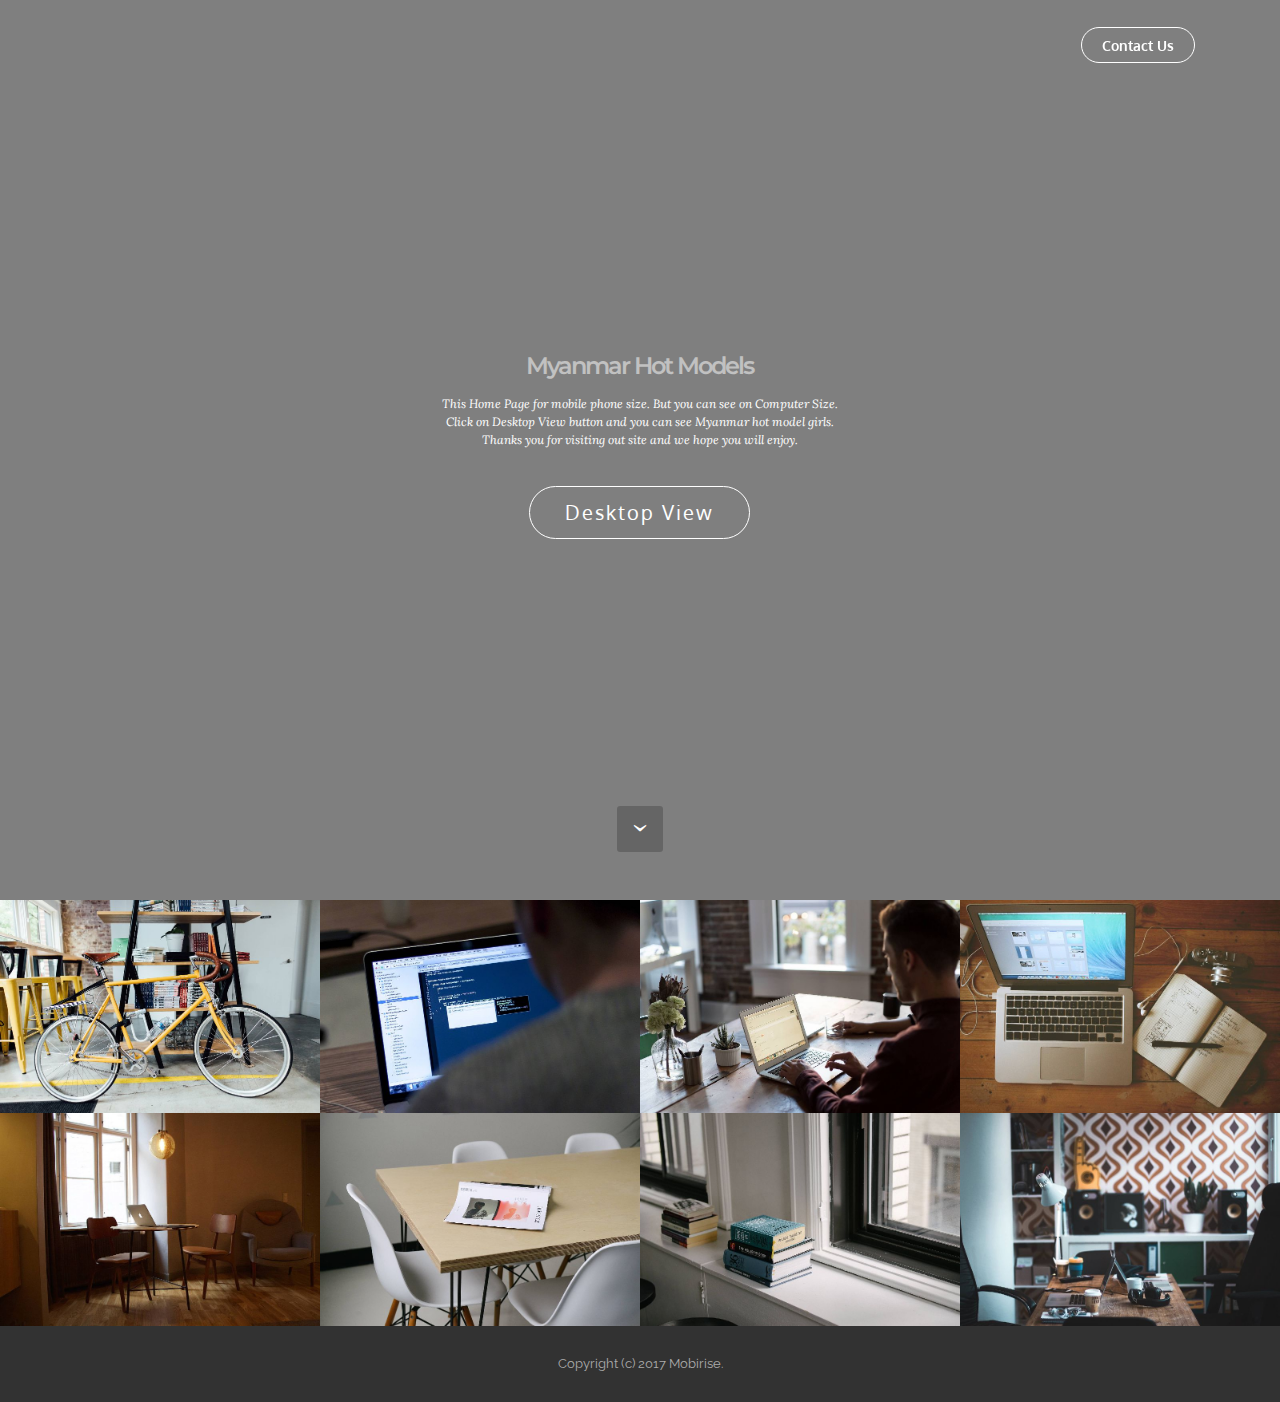
==== index.html @ a7ec659b "create github pages" ====
<!DOCTYPE html>
<html>
<head>
  <!-- Site made with Mobirise Website Builder v3.11.1, https://mobirise.com -->
  <meta charset="UTF-8">
  <meta http-equiv="X-UA-Compatible" content="IE=edge">
  <meta name="generator" content="Mobirise v3.11.1, mobirise.com">
  <meta name="viewport" content="width=device-width, initial-scale=1">
  <link rel="shortcut icon" href="assets/images/logo.png" type="image/x-icon">
  <meta name="description" content="">
  
  <link rel="stylesheet" href="https://fonts.googleapis.com/css?family=Lora:400,700,400italic,700italic&amp;subset=latin">
  <link rel="stylesheet" href="https://fonts.googleapis.com/css?family=Montserrat:400,700">
  <link rel="stylesheet" href="https://fonts.googleapis.com/css?family=Raleway:100,100i,200,200i,300,300i,400,400i,500,500i,600,600i,700,700i,800,800i,900,900i">
  <link rel="stylesheet" href="assets/bootstrap-material-design-font/css/material.css">
  <link rel="stylesheet" href="assets/et-line-font-plugin/style.css">
  <link rel="stylesheet" href="assets/tether/tether.min.css">
  <link rel="stylesheet" href="assets/bootstrap/css/bootstrap.min.css">
  <link rel="stylesheet" href="assets/dropdown/css/style.css">
  <link rel="stylesheet" href="assets/animate.css/animate.min.css">
  <link rel="stylesheet" href="assets/theme/css/style.css">
  <link rel="stylesheet" href="assets/mobirise-gallery/style.css">
  <link rel="stylesheet" href="assets/mobirise/css/mbr-additional.css" type="text/css">
  
  
  
</head>
<body>
<section id="menu-0">

    <nav class="navbar navbar-dropdown bg-color transparent navbar-fixed-top">
        <div class="container">

            <div class="mbr-table">
                
                <div class="mbr-table-cell">

                    <button class="navbar-toggler pull-xs-right hidden-md-up" type="button" data-toggle="collapse" data-target="#exCollapsingNavbar">
                        <div class="hamburger-icon"></div>
                    </button>

                    <ul class="nav-dropdown collapse pull-xs-right nav navbar-nav navbar-toggleable-sm" id="exCollapsingNavbar"><li class="nav-item dropdown"><a class="nav-link link" href="https://mobirise.com/" aria-expanded="true"></a></li><li class="nav-item nav-btn"><a class="nav-link btn btn-white btn-white-outline" href="https://mobirise.com/">Contact Us</a></li></ul>
                    <button hidden="" class="navbar-toggler navbar-close" type="button" data-toggle="collapse" data-target="#exCollapsingNavbar">
                        <div class="close-icon"></div>
                    </button>

                </div>
            </div>

        </div>
    </nav>

</section>

<section class="engine"><a rel="external" href="https://mobirise.com">Mobirise Site Builder</a></section><section class="mbr-section mbr-section-hero mbr-section-full mbr-parallax-background mbr-section-with-arrow" id="header1-1" style="background-image: url(assets/images/00001-2000x3004.jpg);">

    <div class="mbr-overlay" style="opacity: 0.5; background-color: rgb(0, 0, 0);"></div>

    <div class="mbr-table-cell">

        <div class="container">
            <div class="row">
                <div class="mbr-section col-md-10 col-md-offset-1 text-xs-center">

                    <h1 class="mbr-section-title display-1">Myanmar Hot Models</h1>
                    <p class="mbr-section-lead lead">This Home Page for mobile phone size. But you can see on Computer Size.<br>Click on Desktop View button and you can see Myanmar hot model girls.<br>Thanks you for visiting out site and we hope you will enjoy.<br></p>
                    <div class="mbr-section-btn"> <a class="btn btn-lg btn-white-outline btn-white" href="page1.html">Desktop View</a></div>
                </div>
            </div>
        </div>
    </div>

    <div class="mbr-arrow mbr-arrow-floating" aria-hidden="true"><a href="#footer1-2"><i class="mbr-arrow-icon"></i></a></div>

</section>

<section class="mbr-gallery mbr-section mbr-section-nopadding mbr-slider-carousel" id="gallery1-4" data-filter="false" style="background-color: rgb(255, 255, 255); padding-top: 0rem; padding-bottom: 0rem;">
    <!-- Filter -->
    

    <!-- Gallery -->
    <div class="mbr-gallery-row">
        <div class=" mbr-gallery-layout-default">
            <div>
                <div>
                    <div class="mbr-gallery-item mbr-gallery-item__mobirise3 mbr-gallery-item--p0" data-tags="Awesome" data-video-url="false">
                        <div href="#lb-gallery1-4" data-slide-to="0" data-toggle="modal">
                            
                            

                            <img alt="" src="assets/images/bike-small.jpg">
                            
                            <span class="icon-focus"></span>
                            
                        </div>
                    </div><div class="mbr-gallery-item mbr-gallery-item__mobirise3 mbr-gallery-item--p0" data-tags="Responsive" data-video-url="false">
                        <div href="#lb-gallery1-4" data-slide-to="1" data-toggle="modal">
                            
                            

                            <img alt="" src="assets/images/code-man-small.jpg">
                            
                            <span class="icon-focus"></span>
                            
                        </div>
                    </div><div class="mbr-gallery-item mbr-gallery-item__mobirise3 mbr-gallery-item--p0" data-tags="Creative" data-video-url="false">
                        <div href="#lb-gallery1-4" data-slide-to="2" data-toggle="modal">
                            
                            

                            <img alt="" src="assets/images/coworkers-small.jpg">
                            
                            <span class="icon-focus"></span>
                            
                        </div>
                    </div><div class="mbr-gallery-item mbr-gallery-item__mobirise3 mbr-gallery-item--p0" data-tags="Animated" data-video-url="false">
                        <div href="#lb-gallery1-4" data-slide-to="3" data-toggle="modal">
                            
                            

                            <img alt="" src="assets/images/desktop-small.jpg">
                            
                            <span class="icon-focus"></span>
                            
                        </div>
                    </div><div class="mbr-gallery-item mbr-gallery-item__mobirise3 mbr-gallery-item--p0" data-tags="Awesome" data-video-url="false">
                        <div href="#lb-gallery1-4" data-slide-to="4" data-toggle="modal">
                            
                            

                            <img alt="" src="assets/images/room-laptop-small.jpg">
                            
                            <span class="icon-focus"></span>
                            
                        </div>
                    </div><div class="mbr-gallery-item mbr-gallery-item__mobirise3 mbr-gallery-item--p0" data-tags="Beautiful" data-video-url="false">
                        <div href="#lb-gallery1-4" data-slide-to="5" data-toggle="modal">
                            
                            

                            <img alt="" src="assets/images/table-small.jpg">
                            
                            <span class="icon-focus"></span>
                            
                        </div>
                    </div><div class="mbr-gallery-item mbr-gallery-item__mobirise3 mbr-gallery-item--p0" data-tags="Responsive" data-video-url="false">
                        <div href="#lb-gallery1-4" data-slide-to="6" data-toggle="modal">
                            
                            

                            <img alt="" src="assets/images/windows-books-small.jpg">
                            
                            <span class="icon-focus"></span>
                            
                        </div>
                    </div><div class="mbr-gallery-item mbr-gallery-item__mobirise3 mbr-gallery-item--p0" data-tags="Animated" data-video-url="false">
                        <div href="#lb-gallery1-4" data-slide-to="7" data-toggle="modal">
                            
                            

                            <img alt="" src="assets/images/working-area-small.jpg">
                            
                            <span class="icon-focus"></span>
                            
                        </div>
                    </div>
                </div>
            </div>
            <div class="clearfix"></div>
        </div>
    </div>

    <!-- Lightbox -->
    <div data-app-prevent-settings="" class="mbr-slider modal fade carousel slide" tabindex="-1" data-keyboard="true" data-interval="false" id="lb-gallery1-4">
        <div class="modal-dialog">
            <div class="modal-content">
                <div class="modal-body">
                    <ol class="carousel-indicators">
                        <li data-app-prevent-settings="" data-target="#lb-gallery1-4" class=" active" data-slide-to="0"></li><li data-app-prevent-settings="" data-target="#lb-gallery1-4" data-slide-to="1"></li><li data-app-prevent-settings="" data-target="#lb-gallery1-4" data-slide-to="2"></li><li data-app-prevent-settings="" data-target="#lb-gallery1-4" data-slide-to="3"></li><li data-app-prevent-settings="" data-target="#lb-gallery1-4" data-slide-to="4"></li><li data-app-prevent-settings="" data-target="#lb-gallery1-4" data-slide-to="5"></li><li data-app-prevent-settings="" data-target="#lb-gallery1-4" data-slide-to="6"></li><li data-app-prevent-settings="" data-target="#lb-gallery1-4" data-slide-to="7"></li>
                    </ol>
                    <div class="carousel-inner">
                        <div class="carousel-item active">
                            <img alt="" src="assets/images/bike.jpg">
                        </div><div class="carousel-item">
                            <img alt="" src="assets/images/code-man.jpg">
                        </div><div class="carousel-item">
                            <img alt="" src="assets/images/coworkers.jpg">
                        </div><div class="carousel-item">
                            <img alt="" src="assets/images/desktop.jpg">
                        </div><div class="carousel-item">
                            <img alt="" src="assets/images/room-laptop.jpg">
                        </div><div class="carousel-item">
                            <img alt="" src="assets/images/table.jpg">
                        </div><div class="carousel-item">
                            <img alt="" src="assets/images/windows-books.jpg">
                        </div><div class="carousel-item">
                            <img alt="" src="assets/images/working-area.jpg">
                        </div>
                    </div>
                    <a class="left carousel-control" role="button" data-slide="prev" href="#lb-gallery1-4">
                        <span class="icon-prev" aria-hidden="true"></span>
                        <span class="sr-only">Previous</span>
                    </a>
                    <a class="right carousel-control" role="button" data-slide="next" href="#lb-gallery1-4">
                        <span class="icon-next" aria-hidden="true"></span>
                        <span class="sr-only">Next</span>
                    </a>

                    <a class="close" href="#" role="button" data-dismiss="modal">
                        <span aria-hidden="true">×</span>
                        <span class="sr-only">Close</span>
                    </a>
                </div>
            </div>
        </div>
    </div>
</section>

<footer class="mbr-small-footer mbr-section mbr-section-nopadding" id="footer1-2" style="background-color: rgb(50, 50, 50); padding-top: 1.75rem; padding-bottom: 1.75rem;">
    
    <div class="container">
        <p class="text-xs-center">Copyright (c) 2017 Mobirise.</p>
    </div>
</footer>


  <script src="assets/web/assets/jquery/jquery.min.js"></script>
  <script src="assets/tether/tether.min.js"></script>
  <script src="assets/bootstrap/js/bootstrap.min.js"></script>
  <script src="assets/smooth-scroll/SmoothScroll.js"></script>
  <script src="assets/dropdown/js/script.min.js"></script>
  <script src="assets/touchSwipe/jquery.touchSwipe.min.js"></script>
  <script src="assets/viewportChecker/jquery.viewportchecker.js"></script>
  <script src="assets/jarallax/jarallax.js"></script>
  <script src="assets/masonry/masonry.pkgd.min.js"></script>
  <script src="assets/imagesloaded/imagesloaded.pkgd.min.js"></script>
  <script src="assets/bootstrap-carousel-swipe/bootstrap-carousel-swipe.js"></script>
  <script src="assets/theme/js/script.js"></script>
  <script src="assets/mobirise-gallery/player.min.js"></script>
  <script src="assets/mobirise-gallery/script.js"></script>
  
  
  <input name="animation" type="hidden">
   <div id="scrollToTop" class="scrollToTop mbr-arrow-up"><a style="text-align: center;"><i class="mbr-arrow-up-icon"></i></a></div>
  </body>
</html>
---- assets/bootstrap-material-design-font/css/material.css ----
@font-face {
  font-family: 'Material-Design-Icons';
  src: url('../fonts/Material-Design-Icons.eot?3ocs8m');
  src: url('../fonts/Material-Design-Icons.eot?#iefix3ocs8m') format('embedded-opentype'), url('../fonts/Material-Design-Icons.woff?3ocs8m') format('woff'), url('../fonts/Material-Design-Icons.ttf?3ocs8m') format('truetype'), url('../fonts/Material-Design-Icons.svg?3ocs8m#Material-Design-Icons') format('svg');
  font-weight: normal;
  font-style: normal;
}
[class^="mdi-"],
[class*="mdi-"] {
  speak: none;
  display: inline-block;
  font-style: normal;
  font-variant:normal;
  font-weight:normal;
  /*font-size:24px;*/
  line-height:1;
  font-family:'Material-Design-Icons' !important;
  text-rendering: auto;
  
  -webkit-font-smoothing: antialiased;
  -moz-osx-font-smoothing: grayscale;
  -webkit-transform: translate(0, 0);
      -ms-transform: translate(0, 0);
          transform: translate(0, 0);
}
[class^="mdi-"]:before,
[class*="mdi-"]:before {
  display: inline-block;
  speak: none;
  text-decoration: inherit;
}
[class^="mdi-"].pull-left,
[class*="mdi-"].pull-left {
  margin-right: .3em;
}
[class^="mdi-"].pull-right,
[class*="mdi-"].pull-right {
  margin-left: .3em;
}
[class^="mdi-"].mdi-lg:before,
[class*="mdi-"].mdi-lg:before,
[class^="mdi-"].mdi-lg:after,
[class*="mdi-"].mdi-lg:after {
  font-size: 1.33333333em;
  line-height: 0.75em;
  vertical-align: -15%;
}
[class^="mdi-"].mdi-2x:before,
[class*="mdi-"].mdi-2x:before,
[class^="mdi-"].mdi-2x:after,
[class*="mdi-"].mdi-2x:after {
  font-size: 2em;
}
[class^="mdi-"].mdi-3x:before,
[class*="mdi-"].mdi-3x:before,
[class^="mdi-"].mdi-3x:after,
[class*="mdi-"].mdi-3x:after {
  font-size: 3em;
}
[class^="mdi-"].mdi-4x:before,
[class*="mdi-"].mdi-4x:before,
[class^="mdi-"].mdi-4x:after,
[class*="mdi-"].mdi-4x:after {
  font-size: 4em;
}
[class^="mdi-"].mdi-5x:before,
[class*="mdi-"].mdi-5x:before,
[class^="mdi-"].mdi-5x:after,
[class*="mdi-"].mdi-5x:after {
  font-size: 5em;
}
[class^="mdi-device-signal-cellular-"]:after,
[class^="mdi-device-battery-"]:after,
[class^="mdi-device-battery-charging-"]:after,
[class^="mdi-device-signal-cellular-connected-no-internet-"]:after,
[class^="mdi-device-signal-wifi-"]:after,
[class^="mdi-device-signal-wifi-statusbar-not-connected"]:after,
.mdi-device-network-wifi:after {
  opacity: .3;
  position: absolute;
  left: 0;
  top: 0;
  z-index: 1;
  display: inline-block;
  speak: none;
  text-decoration: inherit;
}
[class^="mdi-device-signal-cellular-"]:after {
  content: "\e758";
}
[class^="mdi-device-battery-"]:after {
  content: "\e735";
}
[class^="mdi-device-battery-charging-"]:after {
  content: "\e733";
}
[class^="mdi-device-signal-cellular-connected-no-internet-"]:after {
  content: "\e75d";
}
[class^="mdi-device-signal-wifi-"]:after,
.mdi-device-network-wifi:after {
  content: "\e765";
}
[class^="mdi-device-signal-wifi-statusbasr-not-connected"]:after {
  content: "\e8f7";
}
.mdi-device-signal-cellular-off:after,
.mdi-device-signal-cellular-null:after,
.mdi-device-signal-cellular-no-sim:after,
.mdi-device-signal-wifi-off:after,
.mdi-device-signal-wifi-4-bar:after,
.mdi-device-signal-cellular-4-bar:after,
.mdi-device-battery-alert:after,
.mdi-device-signal-cellular-connected-no-internet-4-bar:after,
.mdi-device-battery-std:after,
.mdi-device-battery-full .mdi-device-battery-unknown:after {
  content: "";
}
.mdi-fw {
  width: 1.28571429em;
  text-align: center;
}
.mdi-ul {
  padding-left: 0;
  margin-left: 2.14285714em;
  list-style-type: none;
}
.mdi-ul > li {
  position: relative;
}
.mdi-li {
  position: absolute;
  left: -2.14285714em;
  width: 2.14285714em;
  top: 0.14285714em;
  text-align: center;
}
.mdi-li.mdi-lg {
  left: -1.85714286em;
}
.mdi-border {
  padding: .2em .25em .15em;
  border: solid 0.08em #eeeeee;
  border-radius: .1em;
}
.mdi-spin {
  -webkit-animation: mdi-spin 2s infinite linear;
  animation: mdi-spin 2s infinite linear;
  -webkit-transform-origin: 50% 50%;
  -ms-transform-origin: 50% 50%;
      transform-origin: 50% 50%;
}
.mdi-pulse {
  -webkit-animation: mdi-spin 1s steps(8) infinite;
  animation: mdi-spin 1s steps(8) infinite;
  -webkit-transform-origin: 50% 50%;
  -ms-transform-origin: 50% 50%;
      transform-origin: 50% 50%;
}
@-webkit-keyframes mdi-spin {
  0% {
    -webkit-transform: rotate(0deg);
    transform: rotate(0deg);
  }
  100% {
    -webkit-transform: rotate(359deg);
    transform: rotate(359deg);
  }
}
@keyframes mdi-spin {
  0% {
    -webkit-transform: rotate(0deg);
    transform: rotate(0deg);
  }
  100% {
    -webkit-transform: rotate(359deg);
    transform: rotate(359deg);
  }
}
.mdi-rotate-90 {
  filter: progid:DXImageTransform.Microsoft.BasicImage(rotation=1);
  -webkit-transform: rotate(90deg);
  -ms-transform: rotate(90deg);
  transform: rotate(90deg);
}
.mdi-rotate-180 {
  filter: progid:DXImageTransform.Microsoft.BasicImage(rotation=2);
  -webkit-transform: rotate(180deg);
  -ms-transform: rotate(180deg);
  transform: rotate(180deg);
}
.mdi-rotate-270 {
  filter: progid:DXImageTransform.Microsoft.BasicImage(rotation=3);
  -webkit-transform: rotate(270deg);
  -ms-transform: rotate(270deg);
  transform: rotate(270deg);
}
.mdi-flip-horizontal {
  filter: progid:DXImageTransform.Microsoft.BasicImage(rotation=0, mirror=1);
  -webkit-transform: scale(-1, 1);
  -ms-transform: scale(-1, 1);
  transform: scale(-1, 1);
}
.mdi-flip-vertical {
  filter: progid:DXImageTransform.Microsoft.BasicImage(rotation=2, mirror=1);
  -webkit-transform: scale(1, -1);
  -ms-transform: scale(1, -1);
  transform: scale(1, -1);
}
:root .mdi-rotate-90,
:root .mdi-rotate-180,
:root .mdi-rotate-270,
:root .mdi-flip-horizontal,
:root .mdi-flip-vertical {
  -webkit-filter: none;
          filter: none;
}
.mdi-stack {
  position: relative;
  display: inline-block;
  width: 2em;
  height: 2em;
  line-height: 2em;
  vertical-align: middle;
}
.mdi-stack-1x,
.mdi-stack-2x {
  position: absolute;
  left: 0;
  width: 100%;
  text-align: center;
}
.mdi-stack-1x {
  line-height: inherit;
}
.mdi-stack-2x {
  font-size: 2em;
}
.mdi-inverse {
  color: #ffffff;
}
/* Start Icons */
.mdi-action-3d-rotation:before {
  content: "\e600";
}
.mdi-action-accessibility:before {
  content: "\e601";
}
.mdi-action-account-balance-wallet:before {
  content: "\e602";
}
.mdi-action-account-balance:before {
  content: "\e603";
}
.mdi-action-account-box:before {
  content: "\e604";
}
.mdi-action-account-child:before {
  content: "\e605";
}
.mdi-action-account-circle:before {
  content: "\e606";
}
.mdi-action-add-shopping-cart:before {
  content: "\e607";
}
.mdi-action-alarm-add:before {
  content: "\e608";
}
.mdi-action-alarm-off:before {
  content: "\e609";
}
.mdi-action-alarm-on:before {
  content: "\e60a";
}
.mdi-action-alarm:before {
  content: "\e60b";
}
.mdi-action-android:before {
  content: "\e60c";
}
.mdi-action-announcement:before {
  content: "\e60d";
}
.mdi-action-aspect-ratio:before {
  content: "\e60e";
}
.mdi-action-assessment:before {
  content: "\e60f";
}
.mdi-action-assignment-ind:before {
  content: "\e610";
}
.mdi-action-assignment-late:before {
  content: "\e611";
}
.mdi-action-assignment-return:before {
  content: "\e612";
}
.mdi-action-assignment-returned:before {
  content: "\e613";
}
.mdi-action-assignment-turned-in:before {
  content: "\e614";
}
.mdi-action-assignment:before {
  content: "\e615";
}
.mdi-action-autorenew:before {
  content: "\e616";
}
.mdi-action-backup:before {
  content: "\e617";
}
.mdi-action-book:before {
  content: "\e618";
}
.mdi-action-bookmark-outline:before {
  content: "\e619";
}
.mdi-action-bookmark:before {
  content: "\e61a";
}
.mdi-action-bug-report:before {
  content: "\e61b";
}
.mdi-action-cached:before {
  content: "\e61c";
}
.mdi-action-check-circle:before {
  content: "\e61d";
}
.mdi-action-class:before {
  content: "\e61e";
}
.mdi-action-credit-card:before {
  content: "\e61f";
}
.mdi-action-dashboard:before {
  content: "\e620";
}
.mdi-action-delete:before {
  content: "\e621";
}
.mdi-action-description:before {
  content: "\e622";
}
.mdi-action-dns:before {
  content: "\e623";
}
.mdi-action-done-all:before {
  content: "\e624";
}
.mdi-action-done:before {
  content: "\e625";
}
.mdi-action-event:before {
  content: "\e626";
}
.mdi-action-exit-to-app:before {
  content: "\e627";
}
.mdi-action-explore:before {
  content: "\e628";
}
.mdi-action-extension:before {
  content: "\e629";
}
.mdi-action-face-unlock:before {
  content: "\e62a";
}
.mdi-action-favorite-outline:before {
  content: "\e62b";
}
.mdi-action-favorite:before {
  content: "\e62c";
}
.mdi-action-find-in-page:before {
  content: "\e62d";
}
.mdi-action-find-replace:before {
  content: "\e62e";
}
.mdi-action-flip-to-back:before {
  content: "\e62f";
}
.mdi-action-flip-to-front:before {
  content: "\e630";
}
.mdi-action-get-app:before {
  content: "\e631";
}
.mdi-action-grade:before {
  content: "\e632";
}
.mdi-action-group-work:before {
  content: "\e633";
}
.mdi-action-help:before {
  content: "\e634";
}
.mdi-action-highlight-remove:before {
  content: "\e635";
}
.mdi-action-history:before {
  content: "\e636";
}
.mdi-action-home:before {
  content: "\e637";
}
.mdi-action-https:before {
  content: "\e638";
}
.mdi-action-info-outline:before {
  content: "\e639";
}
.mdi-action-info:before {
  content: "\e63a";
}
.mdi-action-input:before {
  content: "\e63b";
}
.mdi-action-invert-colors:before {
  content: "\e63c";
}
.mdi-action-label-outline:before {
  content: "\e63d";
}
.mdi-action-label:before {
  content: "\e63e";
}
.mdi-action-language:before {
  content: "\e63f";
}
.mdi-action-launch:before {
  content: "\e640";
}
.mdi-action-list:before {
  content: "\e641";
}
.mdi-action-lock-open:before {
  content: "\e642";
}
.mdi-action-lock-outline:before {
  content: "\e643";
}
.mdi-action-lock:before {
  content: "\e644";
}
.mdi-action-loyalty:before {
  content: "\e645";
}
.mdi-action-markunread-mailbox:before {
  content: "\e646";
}
.mdi-action-note-add:before {
  content: "\e647";
}
.mdi-action-open-in-browser:before {
  content: "\e648";
}
.mdi-action-open-in-new:before {
  content: "\e649";
}
.mdi-action-open-with:before {
  content: "\e64a";
}
.mdi-action-pageview:before {
  content: "\e64b";
}
.mdi-action-payment:before {
  content: "\e64c";
}
.mdi-action-perm-camera-mic:before {
  content: "\e64d";
}
.mdi-action-perm-contact-cal:before {
  content: "\e64e";
}
.mdi-action-perm-data-setting:before {
  content: "\e64f";
}
.mdi-action-perm-device-info:before {
  content: "\e650";
}
.mdi-action-perm-identity:before {
  content: "\e651";
}
.mdi-action-perm-media:before {
  content: "\e652";
}
.mdi-action-perm-phone-msg:before {
  content: "\e653";
}
.mdi-action-perm-scan-wifi:before {
  content: "\e654";
}
.mdi-action-picture-in-picture:before {
  content: "\e655";
}
.mdi-action-polymer:before {
  content: "\e656";
}
.mdi-action-print:before {
  content: "\e657";
}
.mdi-action-query-builder:before {
  content: "\e658";
}
.mdi-action-question-answer:before {
  content: "\e659";
}
.mdi-action-receipt:before {
  content: "\e65a";
}
.mdi-action-redeem:before {
  content: "\e65b";
}
.mdi-action-reorder:before {
  content: "\e65c";
}
.mdi-action-report-problem:before {
  content: "\e65d";
}
.mdi-action-restore:before {
  content: "\e65e";
}
.mdi-action-room:before {
  content: "\e65f";
}
.mdi-action-schedule:before {
  content: "\e660";
}
.mdi-action-search:before {
  content: "\e661";
}
.mdi-action-settings-applications:before {
  content: "\e662";
}
.mdi-action-settings-backup-restore:before {
  content: "\e663";
}
.mdi-action-settings-bluetooth:before {
  content: "\e664";
}
.mdi-action-settings-cell:before {
  content: "\e665";
}
.mdi-action-settings-display:before {
  content: "\e666";
}
.mdi-action-settings-ethernet:before {
  content: "\e667";
}
.mdi-action-settings-input-antenna:before {
  content: "\e668";
}
.mdi-action-settings-input-component:before {
  content: "\e669";
}
.mdi-action-settings-input-composite:before {
  content: "\e66a";
}
.mdi-action-settings-input-hdmi:before {
  content: "\e66b";
}
.mdi-action-settings-input-svideo:before {
  content: "\e66c";
}
.mdi-action-settings-overscan:before {
  content: "\e66d";
}
.mdi-action-settings-phone:before {
  content: "\e66e";
}
.mdi-action-settings-power:before {
  content: "\e66f";
}
.mdi-action-settings-remote:before {
  content: "\e670";
}
.mdi-action-settings-voice:before {
  content: "\e671";
}
.mdi-action-settings:before {
  content: "\e672";
}
.mdi-action-shop-two:before {
  content: "\e673";
}
.mdi-action-shop:before {
  content: "\e674";
}
.mdi-action-shopping-basket:before {
  content: "\e675";
}
.mdi-action-shopping-cart:before {
  content: "\e676";
}
.mdi-action-speaker-notes:before {
  content: "\e677";
}
.mdi-action-spellcheck:before {
  content: "\e678";
}
.mdi-action-star-rate:before {
  content: "\e679";
}
.mdi-action-stars:before {
  content: "\e67a";
}
.mdi-action-store:before {
  content: "\e67b";
}
.mdi-action-subject:before {
  content: "\e67c";
}
.mdi-action-supervisor-account:before {
  content: "\e67d";
}
.mdi-action-swap-horiz:before {
  content: "\e67e";
}
.mdi-action-swap-vert-circle:before {
  content: "\e67f";
}
.mdi-action-swap-vert:before {
  content: "\e680";
}
.mdi-action-system-update-tv:before {
  content: "\e681";
}
.mdi-action-tab-unselected:before {
  content: "\e682";
}
.mdi-action-tab:before {
  content: "\e683";
}
.mdi-action-theaters:before {
  content: "\e684";
}
.mdi-action-thumb-down:before {
  content: "\e685";
}
.mdi-action-thumb-up:before {
  content: "\e686";
}
.mdi-action-thumbs-up-down:before {
  content: "\e687";
}
.mdi-action-toc:before {
  content: "\e688";
}
.mdi-action-today:before {
  content: "\e689";
}
.mdi-action-track-changes:before {
  content: "\e68a";
}
.mdi-action-translate:before {
  content: "\e68b";
}
.mdi-action-trending-down:before {
  content: "\e68c";
}
.mdi-action-trending-neutral:before {
  content: "\e68d";
}
.mdi-action-trending-up:before {
  content: "\e68e";
}
.mdi-action-turned-in-not:before {
  content: "\e68f";
}
.mdi-action-turned-in:before {
  content: "\e690";
}
.mdi-action-verified-user:before {
  content: "\e691";
}
.mdi-action-view-agenda:before {
  content: "\e692";
}
.mdi-action-view-array:before {
  content: "\e693";
}
.mdi-action-view-carousel:before {
  content: "\e694";
}
.mdi-action-view-column:before {
  content: "\e695";
}
.mdi-action-view-day:before {
  content: "\e696";
}
.mdi-action-view-headline:before {
  content: "\e697";
}
.mdi-action-view-list:before {
  content: "\e698";
}
.mdi-action-view-module:before {
  content: "\e699";
}
.mdi-action-view-quilt:before {
  content: "\e69a";
}
.mdi-action-view-stream:before {
  content: "\e69b";
}
.mdi-action-view-week:before {
  content: "\e69c";
}
.mdi-action-visibility-off:before {
  content: "\e69d";
}
.mdi-action-visibility:before {
  content: "\e69e";
}
.mdi-action-wallet-giftcard:before {
  content: "\e69f";
}
.mdi-action-wallet-membership:before {
  content: "\e6a0";
}
.mdi-action-wallet-travel:before {
  content: "\e6a1";
}
.mdi-action-work:before {
  content: "\e6a2";
}
.mdi-alert-error:before {
  content: "\e6a3";
}
.mdi-alert-warning:before {
  content: "\e6a4";
}
.mdi-av-album:before {
  content: "\e6a5";
}
.mdi-av-closed-caption:before {
  content: "\e6a6";
}
.mdi-av-equalizer:before {
  content: "\e6a7";
}
.mdi-av-explicit:before {
  content: "\e6a8";
}
.mdi-av-fast-forward:before {
  content: "\e6a9";
}
.mdi-av-fast-rewind:before {
  content: "\e6aa";
}
.mdi-av-games:before {
  content: "\e6ab";
}
.mdi-av-hearing:before {
  content: "\e6ac";
}
.mdi-av-high-quality:before {
  content: "\e6ad";
}
.mdi-av-loop:before {
  content: "\e6ae";
}
.mdi-av-mic-none:before {
  content: "\e6af";
}
.mdi-av-mic-off:before {
  content: "\e6b0";
}
.mdi-av-mic:before {
  content: "\e6b1";
}
.mdi-av-movie:before {
  content: "\e6b2";
}
.mdi-av-my-library-add:before {
  content: "\e6b3";
}
.mdi-av-my-library-books:before {
  content: "\e6b4";
}
.mdi-av-my-library-music:before {
  content: "\e6b5";
}
.mdi-av-new-releases:before {
  content: "\e6b6";
}
.mdi-av-not-interested:before {
  content: "\e6b7";
}
.mdi-av-pause-circle-fill:before {
  content: "\e6b8";
}
.mdi-av-pause-circle-outline:before {
  content: "\e6b9";
}
.mdi-av-pause:before {
  content: "\e6ba";
}
.mdi-av-play-arrow:before {
  content: "\e6bb";
}
.mdi-av-play-circle-fill:before {
  content: "\e6bc";
}
.mdi-av-play-circle-outline:before {
  content: "\e6bd";
}
.mdi-av-play-shopping-bag:before {
  content: "\e6be";
}
.mdi-av-playlist-add:before {
  content: "\e6bf";
}
.mdi-av-queue-music:before {
  content: "\e6c0";
}
.mdi-av-queue:before {
  content: "\e6c1";
}
.mdi-av-radio:before {
  content: "\e6c2";
}
.mdi-av-recent-actors:before {
  content: "\e6c3";
}
.mdi-av-repeat-one:before {
  content: "\e6c4";
}
.mdi-av-repeat:before {
  content: "\e6c5";
}
.mdi-av-replay:before {
  content: "\e6c6";
}
.mdi-av-shuffle:before {
  content: "\e6c7";
}
.mdi-av-skip-next:before {
  content: "\e6c8";
}
.mdi-av-skip-previous:before {
  content: "\e6c9";
}
.mdi-av-snooze:before {
  content: "\e6ca";
}
.mdi-av-stop:before {
  content: "\e6cb";
}
.mdi-av-subtitles:before {
  content: "\e6cc";
}
.mdi-av-surround-sound:before {
  content: "\e6cd";
}
.mdi-av-timer:before {
  content: "\e6ce";
}
.mdi-av-video-collection:before {
  content: "\e6cf";
}
.mdi-av-videocam-off:before {
  content: "\e6d0";
}
.mdi-av-videocam:before {
  content: "\e6d1";
}
.mdi-av-volume-down:before {
  content: "\e6d2";
}
.mdi-av-volume-mute:before {
  content: "\e6d3";
}
.mdi-av-volume-off:before {
  content: "\e6d4";
}
.mdi-av-volume-up:before {
  content: "\e6d5";
}
.mdi-av-web:before {
  content: "\e6d6";
}
.mdi-communication-business:before {
  content: "\e6d7";
}
.mdi-communication-call-end:before {
  content: "\e6d8";
}
.mdi-communication-call-made:before {
  content: "\e6d9";
}
.mdi-communication-call-merge:before {
  content: "\e6da";
}
.mdi-communication-call-missed:before {
  content: "\e6db";
}
.mdi-communication-call-received:before {
  content: "\e6dc";
}
.mdi-communication-call-split:before {
  content: "\e6dd";
}
.mdi-communication-call:before {
  content: "\e6de";
}
.mdi-communication-chat:before {
  content: "\e6df";
}
.mdi-communication-clear-all:before {
  content: "\e6e0";
}
.mdi-communication-comment:before {
  content: "\e6e1";
}
.mdi-communication-contacts:before {
  content: "\e6e2";
}
.mdi-communication-dialer-sip:before {
  content: "\e6e3";
}
.mdi-communication-dialpad:before {
  content: "\e6e4";
}
.mdi-communication-dnd-on:before {
  content: "\e6e5";
}
.mdi-communication-email:before {
  content: "\e6e6";
}
.mdi-communication-forum:before {
  content: "\e6e7";
}
.mdi-communication-import-export:before {
  content: "\e6e8";
}
.mdi-communication-invert-colors-off:before {
  content: "\e6e9";
}
.mdi-communication-invert-colors-on:before {
  content: "\e6ea";
}
.mdi-communication-live-help:before {
  content: "\e6eb";
}
.mdi-communication-location-off:before {
  content: "\e6ec";
}
.mdi-communication-location-on:before {
  content: "\e6ed";
}
.mdi-communication-message:before {
  content: "\e6ee";
}
.mdi-communication-messenger:before {
  content: "\e6ef";
}
.mdi-communication-no-sim:before {
  content: "\e6f0";
}
.mdi-communication-phone:before {
  content: "\e6f1";
}
.mdi-communication-portable-wifi-off:before {
  content: "\e6f2";
}
.mdi-communication-quick-contacts-dialer:before {
  content: "\e6f3";
}
.mdi-communication-quick-contacts-mail:before {
  content: "\e6f4";
}
.mdi-communication-ring-volume:before {
  content: "\e6f5";
}
.mdi-communication-stay-current-landscape:before {
  content: "\e6f6";
}
.mdi-communication-stay-current-portrait:before {
  content: "\e6f7";
}
.mdi-communication-stay-primary-landscape:before {
  content: "\e6f8";
}
.mdi-communication-stay-primary-portrait:before {
  content: "\e6f9";
}
.mdi-communication-swap-calls:before {
  content: "\e6fa";
}
.mdi-communication-textsms:before {
  content: "\e6fb";
}
.mdi-communication-voicemail:before {
  content: "\e6fc";
}
.mdi-communication-vpn-key:before {
  content: "\e6fd";
}
.mdi-content-add-box:before {
  content: "\e6fe";
}
.mdi-content-add-circle-outline:before {
  content: "\e6ff";
}
.mdi-content-add-circle:before {
  content: "\e700";
}
.mdi-content-add:before {
  content: "\e701";
}
.mdi-content-archive:before {
  content: "\e702";
}
.mdi-content-backspace:before {
  content: "\e703";
}
.mdi-content-block:before {
  content: "\e704";
}
.mdi-content-clear:before {
  content: "\e705";
}
.mdi-content-content-copy:before {
  content: "\e706";
}
.mdi-content-content-cut:before {
  content: "\e707";
}
.mdi-content-content-paste:before {
  content: "\e708";
}
.mdi-content-create:before {
  content: "\e709";
}
.mdi-content-drafts:before {
  content: "\e70a";
}
.mdi-content-filter-list:before {
  content: "\e70b";
}
.mdi-content-flag:before {
  content: "\e70c";
}
.mdi-content-forward:before {
  content: "\e70d";
}
.mdi-content-gesture:before {
  content: "\e70e";
}
.mdi-content-inbox:before {
  content: "\e70f";
}
.mdi-content-link:before {
  content: "\e710";
}
.mdi-content-mail:before {
  content: "\e711";
}
.mdi-content-markunread:before {
  content: "\e712";
}
.mdi-content-redo:before {
  content: "\e713";
}
.mdi-content-remove-circle-outline:before {
  content: "\e714";
}
.mdi-content-remove-circle:before {
  content: "\e715";
}
.mdi-content-remove:before {
  content: "\e716";
}
.mdi-content-reply-all:before {
  content: "\e717";
}
.mdi-content-reply:before {
  content: "\e718";
}
.mdi-content-report:before {
  content: "\e719";
}
.mdi-content-save:before {
  content: "\e71a";
}
.mdi-content-select-all:before {
  content: "\e71b";
}
.mdi-content-send:before {
  content: "\e71c";
}
.mdi-content-sort:before {
  content: "\e71d";
}
.mdi-content-text-format:before {
  content: "\e71e";
}
.mdi-content-undo:before {
  content: "\e71f";
}
.mdi-editor-attach-file:before {
  content: "\e776";
}
.mdi-editor-attach-money:before {
  content: "\e777";
}
.mdi-editor-border-all:before {
  content: "\e778";
}
.mdi-editor-border-bottom:before {
  content: "\e779";
}
.mdi-editor-border-clear:before {
  content: "\e77a";
}
.mdi-editor-border-color:before {
  content: "\e77b";
}
.mdi-editor-border-horizontal:before {
  content: "\e77c";
}
.mdi-editor-border-inner:before {
  content: "\e77d";
}
.mdi-editor-border-left:before {
  content: "\e77e";
}
.mdi-editor-border-outer:before {
  content: "\e77f";
}
.mdi-editor-border-right:before {
  content: "\e780";
}
.mdi-editor-border-style:before {
  content: "\e781";
}
.mdi-editor-border-top:before {
  content: "\e782";
}
.mdi-editor-border-vertical:before {
  content: "\e783";
}
.mdi-editor-format-align-center:before {
  content: "\e784";
}
.mdi-editor-format-align-justify:before {
  content: "\e785";
}
.mdi-editor-format-align-left:before {
  content: "\e786";
}
.mdi-editor-format-align-right:before {
  content: "\e787";
}
.mdi-editor-format-bold:before {
  content: "\e788";
}
.mdi-editor-format-clear:before {
  content: "\e789";
}
.mdi-editor-format-color-fill:before {
  content: "\e78a";
}
.mdi-editor-format-color-reset:before {
  content: "\e78b";
}
.mdi-editor-format-color-text:before {
  content: "\e78c";
}
.mdi-editor-format-indent-decrease:before {
  content: "\e78d";
}
.mdi-editor-format-indent-increase:before {
  content: "\e78e";
}
.mdi-editor-format-italic:before {
  content: "\e78f";
}
.mdi-editor-format-line-spacing:before {
  content: "\e790";
}
.mdi-editor-format-list-bulleted:before {
  content: "\e791";
}
.mdi-editor-format-list-numbered:before {
  content: "\e792";
}
.mdi-editor-format-paint:before {
  content: "\e793";
}
.mdi-editor-format-quote:before {
  content: "\e794";
}
.mdi-editor-format-size:before {
  content: "\e795";
}
.mdi-editor-format-strikethrough:before {
  content: "\e796";
}
.mdi-editor-format-textdirection-l-to-r:before {
  content: "\e797";
}
.mdi-editor-format-textdirection-r-to-l:before {
  content: "\e798";
}
.mdi-editor-format-underline:before {
  content: "\e799";
}
.mdi-editor-functions:before {
  content: "\e79a";
}
.mdi-editor-insert-chart:before {
  content: "\e79b";
}
.mdi-editor-insert-comment:before {
  content: "\e79c";
}
.mdi-editor-insert-drive-file:before {
  content: "\e79d";
}
.mdi-editor-insert-emoticon:before {
  content: "\e79e";
}
.mdi-editor-insert-invitation:before {
  content: "\e79f";
}
.mdi-editor-insert-link:before {
  content: "\e7a0";
}
.mdi-editor-insert-photo:before {
  content: "\e7a1";
}
.mdi-editor-merge-type:before {
  content: "\e7a2";
}
.mdi-editor-mode-comment:before {
  content: "\e7a3";
}
.mdi-editor-mode-edit:before {
  content: "\e7a4";
}
.mdi-editor-publish:before {
  content: "\e7a5";
}
.mdi-editor-vertical-align-bottom:before {
  content: "\e7a6";
}
.mdi-editor-vertical-align-center:before {
  content: "\e7a7";
}
.mdi-editor-vertical-align-top:before {
  content: "\e7a8";
}
.mdi-editor-wrap-text:before {
  content: "\e7a9";
}
.mdi-file-attachment:before {
  content: "\e7aa";
}
.mdi-file-cloud-circle:before {
  content: "\e7ab";
}
.mdi-file-cloud-done:before {
  content: "\e7ac";
}
.mdi-file-cloud-download:before {
  content: "\e7ad";
}
.mdi-file-cloud-off:before {
  content: "\e7ae";
}
.mdi-file-cloud-queue:before {
  content: "\e7af";
}
.mdi-file-cloud-upload:before {
  content: "\e7b0";
}
.mdi-file-cloud:before {
  content: "\e7b1";
}
.mdi-file-file-download:before {
  content: "\e7b2";
}
.mdi-file-file-upload:before {
  content: "\e7b3";
}
.mdi-file-folder-open:before {
  content: "\e7b4";
}
.mdi-file-folder-shared:before {
  content: "\e7b5";
}
.mdi-file-folder:before {
  content: "\e7b6";
}
.mdi-device-access-alarm:before {
  content: "\e720";
}
.mdi-device-access-alarms:before {
  content: "\e721";
}
.mdi-device-access-time:before {
  content: "\e722";
}
.mdi-device-add-alarm:before {
  content: "\e723";
}
.mdi-device-airplanemode-off:before {
  content: "\e724";
}
.mdi-device-airplanemode-on:before {
  content: "\e725";
}
.mdi-device-battery-20:before {
  content: "\e726";
}
.mdi-device-battery-30:before {
  content: "\e727";
}
.mdi-device-battery-50:before {
  content: "\e728";
}
.mdi-device-battery-60:before {
  content: "\e729";
}
.mdi-device-battery-80:before {
  content: "\e72a";
}
.mdi-device-battery-90:before {
  content: "\e72b";
}
.mdi-device-battery-alert:before {
  content: "\e72c";
}
.mdi-device-battery-charging-20:before {
  content: "\e72d";
}
.mdi-device-battery-charging-30:before {
  content: "\e72e";
}
.mdi-device-battery-charging-50:before {
  content: "\e72f";
}
.mdi-device-battery-charging-60:before {
  content: "\e730";
}
.mdi-device-battery-charging-80:before {
  content: "\e731";
}
.mdi-device-battery-charging-90:before {
  content: "\e732";
}
.mdi-device-battery-charging-full:before {
  content: "\e733";
}
.mdi-device-battery-full:before {
  content: "\e734";
}
.mdi-device-battery-std:before {
  content: "\e735";
}
.mdi-device-battery-unknown:before {
  content: "\e736";
}
.mdi-device-bluetooth-connected:before {
  content: "\e737";
}
.mdi-device-bluetooth-disabled:before {
  content: "\e738";
}
.mdi-device-bluetooth-searching:before {
  content: "\e739";
}
.mdi-device-bluetooth:before {
  content: "\e73a";
}
.mdi-device-brightness-auto:before {
  content: "\e73b";
}
.mdi-device-brightness-high:before {
  content: "\e73c";
}
.mdi-device-brightness-low:before {
  content: "\e73d";
}
.mdi-device-brightness-medium:before {
  content: "\e73e";
}
.mdi-device-data-usage:before {
  content: "\e73f";
}
.mdi-device-developer-mode:before {
  content: "\e740";
}
.mdi-device-devices:before {
  content: "\e741";
}
.mdi-device-dvr:before {
  content: "\e742";
}
.mdi-device-gps-fixed:before {
  content: "\e743";
}
.mdi-device-gps-not-fixed:before {
  content: "\e744";
}
.mdi-device-gps-off:before {
  content: "\e745";
}
.mdi-device-location-disabled:before {
  content: "\e746";
}
.mdi-device-location-searching:before {
  content: "\e747";
}
.mdi-device-multitrack-audio:before {
  content: "\e748";
}
.mdi-device-network-cell:before {
  content: "\e749";
}
.mdi-device-network-wifi:before {
  content: "\e74a";
}
.mdi-device-nfc:before {
  content: "\e74b";
}
.mdi-device-now-wallpaper:before {
  content: "\e74c";
}
.mdi-device-now-widgets:before {
  content: "\e74d";
}
.mdi-device-screen-lock-landscape:before {
  content: "\e74e";
}
.mdi-device-screen-lock-portrait:before {
  content: "\e74f";
}
.mdi-device-screen-lock-rotation:before {
  content: "\e750";
}
.mdi-device-screen-rotation:before {
  content: "\e751";
}
.mdi-device-sd-storage:before {
  content: "\e752";
}
.mdi-device-settings-system-daydream:before {
  content: "\e753";
}
.mdi-device-signal-cellular-0-bar:before {
  content: "\e754";
}
.mdi-device-signal-cellular-1-bar:before {
  content: "\e755";
}
.mdi-device-signal-cellular-2-bar:before {
  content: "\e756";
}
.mdi-device-signal-cellular-3-bar:before {
  content: "\e757";
}
.mdi-device-signal-cellular-4-bar:before {
  content: "\e758";
}
.mdi-signal-wifi-statusbar-connected-no-internet-after:before {
  content: "\e8f6";
}
.mdi-device-signal-cellular-connected-no-internet-0-bar:before {
  content: "\e759";
}
.mdi-device-signal-cellular-connected-no-internet-1-bar:before {
  content: "\e75a";
}
.mdi-device-signal-cellular-connected-no-internet-2-bar:before {
  content: "\e75b";
}
.mdi-device-signal-cellular-connected-no-internet-3-bar:before {
  content: "\e75c";
}
.mdi-device-signal-cellular-connected-no-internet-4-bar:before {
  content: "\e75d";
}
.mdi-device-signal-cellular-no-sim:before {
  content: "\e75e";
}
.mdi-device-signal-cellular-null:before {
  content: "\e75f";
}
.mdi-device-signal-cellular-off:before {
  content: "\e760";
}
.mdi-device-signal-wifi-0-bar:before {
  content: "\e761";
}
.mdi-device-signal-wifi-1-bar:before {
  content: "\e762";
}
.mdi-device-signal-wifi-2-bar:before {
  content: "\e763";
}
.mdi-device-signal-wifi-3-bar:before {
  content: "\e764";
}
.mdi-device-signal-wifi-4-bar:before {
  content: "\e765";
}
.mdi-device-signal-wifi-off:before {
  content: "\e766";
}
.mdi-device-signal-wifi-statusbar-1-bar:before {
  content: "\e767";
}
.mdi-device-signal-wifi-statusbar-2-bar:before {
  content: "\e768";
}
.mdi-device-signal-wifi-statusbar-3-bar:before {
  content: "\e769";
}
.mdi-device-signal-wifi-statusbar-4-bar:before {
  content: "\e76a";
}
.mdi-device-signal-wifi-statusbar-connected-no-internet-:before {
  content: "\e76b";
}
.mdi-device-signal-wifi-statusbar-connected-no-internet:before {
  content: "\e76f";
}
.mdi-device-signal-wifi-statusbar-connected-no-internet-2:before {
  content: "\e76c";
}
.mdi-device-signal-wifi-statusbar-connected-no-internet-3:before {
  content: "\e76d";
}
.mdi-device-signal-wifi-statusbar-connected-no-internet-4:before {
  content: "\e76e";
}
.mdi-signal-wifi-statusbar-not-connected-after:before {
  content: "\e8f7";
}
.mdi-device-signal-wifi-statusbar-not-connected:before {
  content: "\e770";
}
.mdi-device-signal-wifi-statusbar-null:before {
  content: "\e771";
}
.mdi-device-storage:before {
  content: "\e772";
}
.mdi-device-usb:before {
  content: "\e773";
}
.mdi-device-wifi-lock:before {
  content: "\e774";
}
.mdi-device-wifi-tethering:before {
  content: "\e775";
}
.mdi-hardware-cast-connected:before {
  content: "\e7b7";
}
.mdi-hardware-cast:before {
  content: "\e7b8";
}
.mdi-hardware-computer:before {
  content: "\e7b9";
}
.mdi-hardware-desktop-mac:before {
  content: "\e7ba";
}
.mdi-hardware-desktop-windows:before {
  content: "\e7bb";
}
.mdi-hardware-dock:before {
  content: "\e7bc";
}
.mdi-hardware-gamepad:before {
  content: "\e7bd";
}
.mdi-hardware-headset-mic:before {
  content: "\e7be";
}
.mdi-hardware-headset:before {
  content: "\e7bf";
}
.mdi-hardware-keyboard-alt:before {
  content: "\e7c0";
}
.mdi-hardware-keyboard-arrow-down:before {
  content: "\e7c1";
}
.mdi-hardware-keyboard-arrow-left:before {
  content: "\e7c2";
}
.mdi-hardware-keyboard-arrow-right:before {
  content: "\e7c3";
}
.mdi-hardware-keyboard-arrow-up:before {
  content: "\e7c4";
}
.mdi-hardware-keyboard-backspace:before {
  content: "\e7c5";
}
.mdi-hardware-keyboard-capslock:before {
  content: "\e7c6";
}
.mdi-hardware-keyboard-control:before {
  content: "\e7c7";
}
.mdi-hardware-keyboard-hide:before {
  content: "\e7c8";
}
.mdi-hardware-keyboard-return:before {
  content: "\e7c9";
}
.mdi-hardware-keyboard-tab:before {
  content: "\e7ca";
}
.mdi-hardware-keyboard-voice:before {
  content: "\e7cb";
}
.mdi-hardware-keyboard:before {
  content: "\e7cc";
}
.mdi-hardware-laptop-chromebook:before {
  content: "\e7cd";
}
.mdi-hardware-laptop-mac:before {
  content: "\e7ce";
}
.mdi-hardware-laptop-windows:before {
  content: "\e7cf";
}
.mdi-hardware-laptop:before {
  content: "\e7d0";
}
.mdi-hardware-memory:before {
  content: "\e7d1";
}
.mdi-hardware-mouse:before {
  content: "\e7d2";
}
.mdi-hardware-phone-android:before {
  content: "\e7d3";
}
.mdi-hardware-phone-iphone:before {
  content: "\e7d4";
}
.mdi-hardware-phonelink-off:before {
  content: "\e7d5";
}
.mdi-hardware-phonelink:before {
  content: "\e7d6";
}
.mdi-hardware-security:before {
  content: "\e7d7";
}
.mdi-hardware-sim-card:before {
  content: "\e7d8";
}
.mdi-hardware-smartphone:before {
  content: "\e7d9";
}
.mdi-hardware-speaker:before {
  content: "\e7da";
}
.mdi-hardware-tablet-android:before {
  content: "\e7db";
}
.mdi-hardware-tablet-mac:before {
  content: "\e7dc";
}
.mdi-hardware-tablet:before {
  content: "\e7dd";
}
.mdi-hardware-tv:before {
  content: "\e7de";
}
.mdi-hardware-watch:before {
  content: "\e7df";
}
.mdi-image-add-to-photos:before {
  content: "\e7e0";
}
.mdi-image-adjust:before {
  content: "\e7e1";
}
.mdi-image-assistant-photo:before {
  content: "\e7e2";
}
.mdi-image-audiotrack:before {
  content: "\e7e3";
}
.mdi-image-blur-circular:before {
  content: "\e7e4";
}
.mdi-image-blur-linear:before {
  content: "\e7e5";
}
.mdi-image-blur-off:before {
  content: "\e7e6";
}
.mdi-image-blur-on:before {
  content: "\e7e7";
}
.mdi-image-brightness-1:before {
  content: "\e7e8";
}
.mdi-image-brightness-2:before {
  content: "\e7e9";
}
.mdi-image-brightness-3:before {
  content: "\e7ea";
}
.mdi-image-brightness-4:before {
  content: "\e7eb";
}
.mdi-image-brightness-5:before {
  content: "\e7ec";
}
.mdi-image-brightness-6:before {
  content: "\e7ed";
}
.mdi-image-brightness-7:before {
  content: "\e7ee";
}
.mdi-image-brush:before {
  content: "\e7ef";
}
.mdi-image-camera-alt:before {
  content: "\e7f0";
}
.mdi-image-camera-front:before {
  content: "\e7f1";
}
.mdi-image-camera-rear:before {
  content: "\e7f2";
}
.mdi-image-camera-roll:before {
  content: "\e7f3";
}
.mdi-image-camera:before {
  content: "\e7f4";
}
.mdi-image-center-focus-strong:before {
  content: "\e7f5";
}
.mdi-image-center-focus-weak:before {
  content: "\e7f6";
}
.mdi-image-collections:before {
  content: "\e7f7";
}
.mdi-image-color-lens:before {
  content: "\e7f8";
}
.mdi-image-colorize:before {
  content: "\e7f9";
}
.mdi-image-compare:before {
  content: "\e7fa";
}
.mdi-image-control-point-duplicate:before {
  content: "\e7fb";
}
.mdi-image-control-point:before {
  content: "\e7fc";
}
.mdi-image-crop-3-2:before {
  content: "\e7fd";
}
.mdi-image-crop-5-4:before {
  content: "\e7fe";
}
.mdi-image-crop-7-5:before {
  content: "\e7ff";
}
.mdi-image-crop-16-9:before {
  content: "\e800";
}
.mdi-image-crop-din:before {
  content: "\e801";
}
.mdi-image-crop-free:before {
  content: "\e802";
}
.mdi-image-crop-landscape:before {
  content: "\e803";
}
.mdi-image-crop-original:before {
  content: "\e804";
}
.mdi-image-crop-portrait:before {
  content: "\e805";
}
.mdi-image-crop-square:before {
  content: "\e806";
}
.mdi-image-crop:before {
  content: "\e807";
}
.mdi-image-dehaze:before {
  content: "\e808";
}
.mdi-image-details:before {
  content: "\e809";
}
.mdi-image-edit:before {
  content: "\e80a";
}
.mdi-image-exposure-minus-1:before {
  content: "\e80b";
}
.mdi-image-exposure-minus-2:before {
  content: "\e80c";
}
.mdi-image-exposure-plus-1:before {
  content: "\e80d";
}
.mdi-image-exposure-plus-2:before {
  content: "\e80e";
}
.mdi-image-exposure-zero:before {
  content: "\e80f";
}
.mdi-image-exposure:before {
  content: "\e810";
}
.mdi-image-filter-1:before {
  content: "\e811";
}
.mdi-image-filter-2:before {
  content: "\e812";
}
.mdi-image-filter-3:before {
  content: "\e813";
}
.mdi-image-filter-4:before {
  content: "\e814";
}
.mdi-image-filter-5:before {
  content: "\e815";
}
.mdi-image-filter-6:before {
  content: "\e816";
}
.mdi-image-filter-7:before {
  content: "\e817";
}
.mdi-image-filter-8:before {
  content: "\e818";
}
.mdi-image-filter-9-plus:before {
  content: "\e819";
}
.mdi-image-filter-9:before {
  content: "\e81a";
}
.mdi-image-filter-b-and-w:before {
  content: "\e81b";
}
.mdi-image-filter-center-focus:before {
  content: "\e81c";
}
.mdi-image-filter-drama:before {
  content: "\e81d";
}
.mdi-image-filter-frames:before {
  content: "\e81e";
}
.mdi-image-filter-hdr:before {
  content: "\e81f";
}
.mdi-image-filter-none:before {
  content: "\e820";
}
.mdi-image-filter-tilt-shift:before {
  content: "\e821";
}
.mdi-image-filter-vintage:before {
  content: "\e822";
}
.mdi-image-filter:before {
  content: "\e823";
}
.mdi-image-flare:before {
  content: "\e824";
}
.mdi-image-flash-auto:before {
  content: "\e825";
}
.mdi-image-flash-off:before {
  content: "\e826";
}
.mdi-image-flash-on:before {
  content: "\e827";
}
.mdi-image-flip:before {
  content: "\e828";
}
.mdi-image-gradient:before {
  content: "\e829";
}
.mdi-image-grain:before {
  content: "\e82a";
}
.mdi-image-grid-off:before {
  content: "\e82b";
}
.mdi-image-grid-on:before {
  content: "\e82c";
}
.mdi-image-hdr-off:before {
  content: "\e82d";
}
.mdi-image-hdr-on:before {
  content: "\e82e";
}
.mdi-image-hdr-strong:before {
  content: "\e82f";
}
.mdi-image-hdr-weak:before {
  content: "\e830";
}
.mdi-image-healing:before {
  content: "\e831";
}
.mdi-image-image-aspect-ratio:before {
  content: "\e832";
}
.mdi-image-image:before {
  content: "\e833";
}
.mdi-image-iso:before {
  content: "\e834";
}
.mdi-image-landscape:before {
  content: "\e835";
}
.mdi-image-leak-add:before {
  content: "\e836";
}
.mdi-image-leak-remove:before {
  content: "\e837";
}
.mdi-image-lens:before {
  content: "\e838";
}
.mdi-image-looks-3:before {
  content: "\e839";
}
.mdi-image-looks-4:before {
  content: "\e83a";
}
.mdi-image-looks-5:before {
  content: "\e83b";
}
.mdi-image-looks-6:before {
  content: "\e83c";
}
.mdi-image-looks-one:before {
  content: "\e83d";
}
.mdi-image-looks-two:before {
  content: "\e83e";
}
.mdi-image-looks:before {
  content: "\e83f";
}
.mdi-image-loupe:before {
  content: "\e840";
}
.mdi-image-movie-creation:before {
  content: "\e841";
}
.mdi-image-nature-people:before {
  content: "\e842";
}
.mdi-image-nature:before {
  content: "\e843";
}
.mdi-image-navigate-before:before {
  content: "\e844";
}
.mdi-image-navigate-next:before {
  content: "\e845";
}
.mdi-image-palette:before {
  content: "\e846";
}
.mdi-image-panorama-fisheye:before {
  content: "\e847";
}
.mdi-image-panorama-horizontal:before {
  content: "\e848";
}
.mdi-image-panorama-vertical:before {
  content: "\e849";
}
.mdi-image-panorama-wide-angle:before {
  content: "\e84a";
}
.mdi-image-panorama:before {
  content: "\e84b";
}
.mdi-image-photo-album:before {
  content: "\e84c";
}
.mdi-image-photo-camera:before {
  content: "\e84d";
}
.mdi-image-photo-library:before {
  content: "\e84e";
}
.mdi-image-photo:before {
  content: "\e84f";
}
.mdi-image-portrait:before {
  content: "\e850";
}
.mdi-image-remove-red-eye:before {
  content: "\e851";
}
.mdi-image-rotate-left:before {
  content: "\e852";
}
.mdi-image-rotate-right:before {
  content: "\e853";
}
.mdi-image-slideshow:before {
  content: "\e854";
}
.mdi-image-straighten:before {
  content: "\e855";
}
.mdi-image-style:before {
  content: "\e856";
}
.mdi-image-switch-camera:before {
  content: "\e857";
}
.mdi-image-switch-video:before {
  content: "\e858";
}
.mdi-image-tag-faces:before {
  content: "\e859";
}
.mdi-image-texture:before {
  content: "\e85a";
}
.mdi-image-timelapse:before {
  content: "\e85b";
}
.mdi-image-timer-3:before {
  content: "\e85c";
}
.mdi-image-timer-10:before {
  content: "\e85d";
}
.mdi-image-timer-auto:before {
  content: "\e85e";
}
.mdi-image-timer-off:before {
  content: "\e85f";
}
.mdi-image-timer:before {
  content: "\e860";
}
.mdi-image-tonality:before {
  content: "\e861";
}
.mdi-image-transform:before {
  content: "\e862";
}
.mdi-image-tune:before {
  content: "\e863";
}
.mdi-image-wb-auto:before {
  content: "\e864";
}
.mdi-image-wb-cloudy:before {
  content: "\e865";
}
.mdi-image-wb-incandescent:before {
  content: "\e866";
}
.mdi-image-wb-irradescent:before {
  content: "\e867";
}
.mdi-image-wb-sunny:before {
  content: "\e868";
}
.mdi-maps-beenhere:before {
  content: "\e869";
}
.mdi-maps-directions-bike:before {
  content: "\e86a";
}
.mdi-maps-directions-bus:before {
  content: "\e86b";
}
.mdi-maps-directions-car:before {
  content: "\e86c";
}
.mdi-maps-directions-ferry:before {
  content: "\e86d";
}
.mdi-maps-directions-subway:before {
  content: "\e86e";
}
.mdi-maps-directions-train:before {
  content: "\e86f";
}
.mdi-maps-directions-transit:before {
  content: "\e870";
}
.mdi-maps-directions-walk:before {
  content: "\e871";
}
.mdi-maps-directions:before {
  content: "\e872";
}
.mdi-maps-flight:before {
  content: "\e873";
}
.mdi-maps-hotel:before {
  content: "\e874";
}
.mdi-maps-layers-clear:before {
  content: "\e875";
}
.mdi-maps-layers:before {
  content: "\e876";
}
.mdi-maps-local-airport:before {
  content: "\e877";
}
.mdi-maps-local-atm:before {
  content: "\e878";
}
.mdi-maps-local-attraction:before {
  content: "\e879";
}
.mdi-maps-local-bar:before {
  content: "\e87a";
}
.mdi-maps-local-cafe:before {
  content: "\e87b";
}
.mdi-maps-local-car-wash:before {
  content: "\e87c";
}
.mdi-maps-local-convenience-store:before {
  content: "\e87d";
}
.mdi-maps-local-drink:before {
  content: "\e87e";
}
.mdi-maps-local-florist:before {
  content: "\e87f";
}
.mdi-maps-local-gas-station:before {
  content: "\e880";
}
.mdi-maps-local-grocery-store:before {
  content: "\e881";
}
.mdi-maps-local-hospital:before {
  content: "\e882";
}
.mdi-maps-local-hotel:before {
  content: "\e883";
}
.mdi-maps-local-laundry-service:before {
  content: "\e884";
}
.mdi-maps-local-library:before {
  content: "\e885";
}
.mdi-maps-local-mall:before {
  content: "\e886";
}
.mdi-maps-local-movies:before {
  content: "\e887";
}
.mdi-maps-local-offer:before {
  content: "\e888";
}
.mdi-maps-local-parking:before {
  content: "\e889";
}
.mdi-maps-local-pharmacy:before {
  content: "\e88a";
}
.mdi-maps-local-phone:before {
  content: "\e88b";
}
.mdi-maps-local-pizza:before {
  content: "\e88c";
}
.mdi-maps-local-play:before {
  content: "\e88d";
}
.mdi-maps-local-post-office:before {
  content: "\e88e";
}
.mdi-maps-local-print-shop:before {
  content: "\e88f";
}
.mdi-maps-local-restaurant:before {
  content: "\e890";
}
.mdi-maps-local-see:before {
  content: "\e891";
}
.mdi-maps-local-shipping:before {
  content: "\e892";
}
.mdi-maps-local-taxi:before {
  content: "\e893";
}
.mdi-maps-location-history:before {
  content: "\e894";
}
.mdi-maps-map:before {
  content: "\e895";
}
.mdi-maps-my-location:before {
  content: "\e896";
}
.mdi-maps-navigation:before {
  content: "\e897";
}
.mdi-maps-pin-drop:before {
  content: "\e898";
}
.mdi-maps-place:before {
  content: "\e899";
}
.mdi-maps-rate-review:before {
  content: "\e89a";
}
.mdi-maps-restaurant-menu:before {
  content: "\e89b";
}
.mdi-maps-satellite:before {
  content: "\e89c";
}
.mdi-maps-store-mall-directory:before {
  content: "\e89d";
}
.mdi-maps-terrain:before {
  content: "\e89e";
}
.mdi-maps-traffic:before {
  content: "\e89f";
}
.mdi-navigation-apps:before {
  content: "\e8a0";
}
.mdi-navigation-arrow-back:before {
  content: "\e8a1";
}
.mdi-navigation-arrow-drop-down-circle:before {
  content: "\e8a2";
}
.mdi-navigation-arrow-drop-down:before {
  content: "\e8a3";
}
.mdi-navigation-arrow-drop-up:before {
  content: "\e8a4";
}
.mdi-navigation-arrow-forward:before {
  content: "\e8a5";
}
.mdi-navigation-cancel:before {
  content: "\e8a6";
}
.mdi-navigation-check:before {
  content: "\e8a7";
}
.mdi-navigation-chevron-left:before {
  content: "\e8a8";
}
.mdi-navigation-chevron-right:before {
  content: "\e8a9";
}
.mdi-navigation-close:before {
  content: "\e8aa";
}
.mdi-navigation-expand-less:before {
  content: "\e8ab";
}
.mdi-navigation-expand-more:before {
  content: "\e8ac";
}
.mdi-navigation-fullscreen-exit:before {
  content: "\e8ad";
}
.mdi-navigation-fullscreen:before {
  content: "\e8ae";
}
.mdi-navigation-menu:before {
  content: "\e8af";
}
.mdi-navigation-more-horiz:before {
  content: "\e8b0";
}
.mdi-navigation-more-vert:before {
  content: "\e8b1";
}
.mdi-navigation-refresh:before {
  content: "\e8b2";
}
.mdi-navigation-unfold-less:before {
  content: "\e8b3";
}
.mdi-navigation-unfold-more:before {
  content: "\e8b4";
}
.mdi-notification-adb:before {
  content: "\e8b5";
}
.mdi-notification-bluetooth-audio:before {
  content: "\e8b6";
}
.mdi-notification-disc-full:before {
  content: "\e8b7";
}
.mdi-notification-dnd-forwardslash:before {
  content: "\e8b8";
}
.mdi-notification-do-not-disturb:before {
  content: "\e8b9";
}
.mdi-notification-drive-eta:before {
  content: "\e8ba";
}
.mdi-notification-event-available:before {
  content: "\e8bb";
}
.mdi-notification-event-busy:before {
  content: "\e8bc";
}
.mdi-notification-event-note:before {
  content: "\e8bd";
}
.mdi-notification-folder-special:before {
  content: "\e8be";
}
.mdi-notification-mms:before {
  content: "\e8bf";
}
.mdi-notification-more:before {
  content: "\e8c0";
}
.mdi-notification-network-locked:before {
  content: "\e8c1";
}
.mdi-notification-phone-bluetooth-speaker:before {
  content: "\e8c2";
}
.mdi-notification-phone-forwarded:before {
  content: "\e8c3";
}
.mdi-notification-phone-in-talk:before {
  content: "\e8c4";
}
.mdi-notification-phone-locked:before {
  content: "\e8c5";
}
.mdi-notification-phone-missed:before {
  content: "\e8c6";
}
.mdi-notification-phone-paused:before {
  content: "\e8c7";
}
.mdi-notification-play-download:before {
  content: "\e8c8";
}
.mdi-notification-play-install:before {
  content: "\e8c9";
}
.mdi-notification-sd-card:before {
  content: "\e8ca";
}
.mdi-notification-sim-card-alert:before {
  content: "\e8cb";
}
.mdi-notification-sms-failed:before {
  content: "\e8cc";
}
.mdi-notification-sms:before {
  content: "\e8cd";
}
.mdi-notification-sync-disabled:before {
  content: "\e8ce";
}
.mdi-notification-sync-problem:before {
  content: "\e8cf";
}
.mdi-notification-sync:before {
  content: "\e8d0";
}
.mdi-notification-system-update:before {
  content: "\e8d1";
}
.mdi-notification-tap-and-play:before {
  content: "\e8d2";
}
.mdi-notification-time-to-leave:before {
  content: "\e8d3";
}
.mdi-notification-vibration:before {
  content: "\e8d4";
}
.mdi-notification-voice-chat:before {
  content: "\e8d5";
}
.mdi-notification-vpn-lock:before {
  content: "\e8d6";
}
.mdi-social-cake:before {
  content: "\e8d7";
}
.mdi-social-domain:before {
  content: "\e8d8";
}
.mdi-social-group-add:before {
  content: "\e8d9";
}
.mdi-social-group:before {
  content: "\e8da";
}
.mdi-social-location-city:before {
  content: "\e8db";
}
.mdi-social-mood:before {
  content: "\e8dc";
}
.mdi-social-notifications-none:before {
  content: "\e8dd";
}
.mdi-social-notifications-off:before {
  content: "\e8de";
}
.mdi-social-notifications-on:before {
  content: "\e8df";
}
.mdi-social-notifications-paused:before {
  content: "\e8e0";
}
.mdi-social-notifications:before {
  content: "\e8e1";
}
.mdi-social-pages:before {
  content: "\e8e2";
}
.mdi-social-party-mode:before {
  content: "\e8e3";
}
.mdi-social-people-outline:before {
  content: "\e8e4";
}
.mdi-social-people:before {
  content: "\e8e5";
}
.mdi-social-person-add:before {
  content: "\e8e6";
}
.mdi-social-person-outline:before {
  content: "\e8e7";
}
.mdi-social-person:before {
  content: "\e8e8";
}
.mdi-social-plus-one:before {
  content: "\e8e9";
}
.mdi-social-poll:before {
  content: "\e8ea";
}
.mdi-social-public:before {
  content: "\e8eb";
}
.mdi-social-school:before {
  content: "\e8ec";
}
.mdi-social-share:before {
  content: "\e8ed";
}
.mdi-social-whatshot:before {
  content: "\e8ee";
}
.mdi-toggle-check-box-outline-blank:before {
  content: "\e8ef";
}
.mdi-toggle-check-box:before {
  content: "\e8f0";
}
.mdi-toggle-radio-button-off:before {
  content: "\e8f1";
}
.mdi-toggle-radio-button-on:before {
  content: "\e8f2";
}
.mdi-toggle-star-half:before {
  content: "\e8f3";
}
.mdi-toggle-star-outline:before {
  content: "\e8f4";
}
.mdi-toggle-star:before {
  content: "\e8f5";
}
---- assets/et-line-font-plugin/style.css ----
@font-face {
	font-family: 'et-line';
	src:url('fonts/et-line.eot');
	src:url('fonts/et-line.eot?#iefix') format('embedded-opentype'),
		url('fonts/et-line.woff') format('woff'),
		url('fonts/et-line.ttf') format('truetype'),
		url('fonts/et-line.svg#et-line') format('svg');
	font-weight: normal;
	font-style: normal;
}

/* Use the following CSS code if you want to use data attributes for inserting your icons */
.etl-icon, [data-icon]:before {
	font-family: 'et-line';
	content: attr(data-icon);
	speak: none;
	font-weight: normal;
	font-variant: normal;
	text-transform: none;
	line-height: 1;
	-webkit-font-smoothing: antialiased;
	-moz-osx-font-smoothing: grayscale;
	display:inline-block;
}

/* Use the following CSS code if you want to have a class per icon */
/*
Instead of a list of all class selectors,
you can use the generic selector below, but it's slower:
[class*="icon-"] {
*/
.icon-mobile, .icon-laptop, .icon-desktop, .icon-tablet, .icon-phone, .icon-document, .icon-documents, .icon-search, .icon-clipboard, .icon-newspaper, .icon-notebook, .icon-book-open, .icon-browser, .icon-calendar, .icon-presentation, .icon-picture, .icon-pictures, .icon-video, .icon-camera, .icon-printer, .icon-toolbox, .icon-briefcase, .icon-wallet, .icon-gift, .icon-bargraph, .icon-grid, .icon-expand, .icon-focus, .icon-edit, .icon-adjustments, .icon-ribbon, .icon-hourglass, .icon-lock, .icon-megaphone, .icon-shield, .icon-trophy, .icon-flag, .icon-map, .icon-puzzle, .icon-basket, .icon-envelope, .icon-streetsign, .icon-telescope, .icon-gears, .icon-key, .icon-paperclip, .icon-attachment, .icon-pricetags, .icon-lightbulb, .icon-layers, .icon-pencil, .icon-tools, .icon-tools-2, .icon-scissors, .icon-paintbrush, .icon-magnifying-glass, .icon-circle-compass, .icon-linegraph, .icon-mic, .icon-strategy, .icon-beaker, .icon-caution, .icon-recycle, .icon-anchor, .icon-profile-male, .icon-profile-female, .icon-bike, .icon-wine, .icon-hotairballoon, .icon-globe, .icon-genius, .icon-map-pin, .icon-dial, .icon-chat, .icon-heart, .icon-cloud, .icon-upload, .icon-download, .icon-target, .icon-hazardous, .icon-piechart, .icon-speedometer, .icon-global, .icon-compass, .icon-lifesaver, .icon-clock, .icon-aperture, .icon-quote, .icon-scope, .icon-alarmclock, .icon-refresh, .icon-happy, .icon-sad, .icon-facebook, .icon-twitter, .icon-googleplus, .icon-rss, .icon-tumblr, .icon-linkedin, .icon-dribbble {
	font-family: 'et-line';
	speak: none;
	font-style: normal;
	font-weight: normal;
	font-variant: normal;
	text-transform: none;
	line-height: 1;
	-webkit-font-smoothing: antialiased;
	-moz-osx-font-smoothing: grayscale;
	display:inline-block;
}
.icon-mobile:before {
	content: "\e000";
}
.icon-laptop:before {
	content: "\e001";
}
.icon-desktop:before {
	content: "\e002";
}
.icon-tablet:before {
	content: "\e003";
}
.icon-phone:before {
	content: "\e004";
}
.icon-document:before {
	content: "\e005";
}
.icon-documents:before {
	content: "\e006";
}
.icon-search:before {
	content: "\e007";
}
.icon-clipboard:before {
	content: "\e008";
}
.icon-newspaper:before {
	content: "\e009";
}
.icon-notebook:before {
	content: "\e00a";
}
.icon-book-open:before {
	content: "\e00b";
}
.icon-browser:before {
	content: "\e00c";
}
.icon-calendar:before {
	content: "\e00d";
}
.icon-presentation:before {
	content: "\e00e";
}
.icon-picture:before {
	content: "\e00f";
}
.icon-pictures:before {
	content: "\e010";
}
.icon-video:before {
	content: "\e011";
}
.icon-camera:before {
	content: "\e012";
}
.icon-printer:before {
	content: "\e013";
}
.icon-toolbox:before {
	content: "\e014";
}
.icon-briefcase:before {
	content: "\e015";
}
.icon-wallet:before {
	content: "\e016";
}
.icon-gift:before {
	content: "\e017";
}
.icon-bargraph:before {
	content: "\e018";
}
.icon-grid:before {
	content: "\e019";
}
.icon-expand:before {
	content: "\e01a";
}
.icon-focus:before {
	content: "\e01b";
}
.icon-edit:before {
	content: "\e01c";
}
.icon-adjustments:before {
	content: "\e01d";
}
.icon-ribbon:before {
	content: "\e01e";
}
.icon-hourglass:before {
	content: "\e01f";
}
.icon-lock:before {
	content: "\e020";
}
.icon-megaphone:before {
	content: "\e021";
}
.icon-shield:before {
	content: "\e022";
}
.icon-trophy:before {
	content: "\e023";
}
.icon-flag:before {
	content: "\e024";
}
.icon-map:before {
	content: "\e025";
}
.icon-puzzle:before {
	content: "\e026";
}
.icon-basket:before {
	content: "\e027";
}
.icon-envelope:before {
	content: "\e028";
}
.icon-streetsign:before {
	content: "\e029";
}
.icon-telescope:before {
	content: "\e02a";
}
.icon-gears:before {
	content: "\e02b";
}
.icon-key:before {
	content: "\e02c";
}
.icon-paperclip:before {
	content: "\e02d";
}
.icon-attachment:before {
	content: "\e02e";
}
.icon-pricetags:before {
	content: "\e02f";
}
.icon-lightbulb:before {
	content: "\e030";
}
.icon-layers:before {
	content: "\e031";
}
.icon-pencil:before {
	content: "\e032";
}
.icon-tools:before {
	content: "\e033";
}
.icon-tools-2:before {
	content: "\e034";
}
.icon-scissors:before {
	content: "\e035";
}
.icon-paintbrush:before {
	content: "\e036";
}
.icon-magnifying-glass:before {
	content: "\e037";
}
.icon-circle-compass:before {
	content: "\e038";
}
.icon-linegraph:before {
	content: "\e039";
}
.icon-mic:before {
	content: "\e03a";
}
.icon-strategy:before {
	content: "\e03b";
}
.icon-beaker:before {
	content: "\e03c";
}
.icon-caution:before {
	content: "\e03d";
}
.icon-recycle:before {
	content: "\e03e";
}
.icon-anchor:before {
	content: "\e03f";
}
.icon-profile-male:before {
	content: "\e040";
}
.icon-profile-female:before {
	content: "\e041";
}
.icon-bike:before {
	content: "\e042";
}
.icon-wine:before {
	content: "\e043";
}
.icon-hotairballoon:before {
	content: "\e044";
}
.icon-globe:before {
	content: "\e045";
}
.icon-genius:before {
	content: "\e046";
}
.icon-map-pin:before {
	content: "\e047";
}
.icon-dial:before {
	content: "\e048";
}
.icon-chat:before {
	content: "\e049";
}
.icon-heart:before {
	content: "\e04a";
}
.icon-cloud:before {
	content: "\e04b";
}
.icon-upload:before {
	content: "\e04c";
}
.icon-download:before {
	content: "\e04d";
}
.icon-target:before {
	content: "\e04e";
}
.icon-hazardous:before {
	content: "\e04f";
}
.icon-piechart:before {
	content: "\e050";
}
.icon-speedometer:before {
	content: "\e051";
}
.icon-global:before {
	content: "\e052";
}
.icon-compass:before {
	content: "\e053";
}
.icon-lifesaver:before {
	content: "\e054";
}
.icon-clock:before {
	content: "\e055";
}
.icon-aperture:before {
	content: "\e056";
}
.icon-quote:before {
	content: "\e057";
}
.icon-scope:before {
	content: "\e058";
}
.icon-alarmclock:before {
	content: "\e059";
}
.icon-refresh:before {
	content: "\e05a";
}
.icon-happy:before {
	content: "\e05b";
}
.icon-sad:before {
	content: "\e05c";
}
.icon-facebook:before {
	content: "\e05d";
}
.icon-twitter:before {
	content: "\e05e";
}
.icon-googleplus:before {
	content: "\e05f";
}
.icon-rss:before {
	content: "\e060";
}
.icon-tumblr:before {
	content: "\e061";
}
.icon-linkedin:before {
	content: "\e062";
}
.icon-dribbble:before {
	content: "\e063";
}
---- assets/dropdown/css/style.css ----
.navbar-dropdown {
  left: 0;
  padding: 0;
  position: absolute;
  right: 0;
  top: 0;
  transition: all 0.45s ease;
  z-index: 1030; }
  .navbar-dropdown .navbar-brand {
    float: none;
    font-size: 0;
    padding: 1.25rem 0;
    position: relative;
    transition: padding 0.25s ease;
    white-space: nowrap; }
    .navbar-dropdown .navbar-brand::before {
      content: "";
      display: inline-block;
      height: 100%;
      vertical-align: middle; }
  .navbar-dropdown .navbar-logo,
  .navbar-dropdown .navbar-caption {
    display: inline-block;
    vertical-align: middle; }
  .navbar-dropdown .navbar-logo {
    margin-right: 0.8rem;
    transition: margin 0.3s ease-in-out; }
    .navbar-dropdown .navbar-logo img {
      height: 3.125rem;
      transition: all 0.3s ease-in-out; }
  .navbar-dropdown .mbr-table-cell {
    height: 5.625rem; }
  .navbar-dropdown .navbar-caption {
    font-family: "Montserrat";
    font-size: 1rem;
    font-weight: 700;
    white-space: normal; }
    .navbar-dropdown .navbar-caption, .navbar-dropdown .navbar-caption:hover {
      color: inherit;
      text-decoration: none; }
  .navbar-dropdown.navbar-fixed-top {
    position: fixed; }
  .navbar-dropdown.bg-color.transparent {
    background: none !important; }
  .navbar-dropdown.navbar-short .navbar-brand {
    padding: 0.625rem 0; }
  .navbar-dropdown.navbar-short .navbar-logo {
    margin-right: 0.5rem; }
    .navbar-dropdown.navbar-short .navbar-logo img {
      height: 2.375rem; }
  .navbar-dropdown.navbar-short .mbr-table-cell {
    height: 3.625rem; }
  .navbar-dropdown .navbar-close {
    left: 0.6875rem;
    position: fixed;
    top: 0.75rem;
    z-index: 1000; }
  .navbar-dropdown.opened {
    background: none !important; }
    .navbar-dropdown.opened .navbar-brand,
    .navbar-dropdown.opened .navbar-toggler {
      display: none; }
  .navbar-dropdown .hamburger-icon {
    content: "";
    width: 16px;
    -webkit-box-shadow: 0 -6px 0 1px,0 0 0 1px,0 6px 0 1px;
    -moz-box-shadow: 0 -6px 0 1px,0 0 0 1px,0 6px 0 1px;
    box-shadow: 0 -6px 0 1px,0 0 0 1px,0 6px 0 1px; }
  .navbar-dropdown .close-icon {
    position: relative;
    width: 21px;
    height: 21px;
    overflow: hidden; }
    .navbar-dropdown .close-icon::before, .navbar-dropdown .close-icon::after {
      content: '';
      position: absolute;
      height: 2px;
      width: 100%;
      top: 50%;
      left: 0;
      margin-top: -1px; }
    .navbar-dropdown .close-icon::before {
      transform: rotate(45deg);
      -ms-transform: rotate(45deg);
      -webkit-transform: rotate(45deg); }
    .navbar-dropdown .close-icon::after {
      transform: rotate(-45deg);
      -ms-transform: rotate(-45deg);
      -webkit-transform: rotate(-45deg); }

.dropdown-menu .dropdown-toggle[data-toggle="dropdown-submenu"]::after {
  border-bottom: 0.35em solid transparent;
  border-left: 0.35em solid;
  border-right: 0;
  border-top: 0.35em solid transparent;
  margin-left: 0.3rem; }

.dropdown-menu .dropdown-item:focus {
  outline: 0; }

.nav-dropdown {
  display: table !important;
  font-family: "Montserrat";
  font-size: 0.75rem;
  font-weight: 700;
  height: auto !important; }
  .nav-dropdown .nav-item {
    display: table-cell;
    float: none;
    vertical-align: middle; }
  .nav-dropdown .nav-btn {
    padding-left: 1rem; }
  .nav-dropdown .link {
    margin: 1.667em;
    padding: 0;
    transition: color .2s ease-in-out; }
    .nav-dropdown .link.dropdown-toggle {
      margin-right: 2.583em; }
      .nav-dropdown .link.dropdown-toggle::after {
        margin-left: .25rem;
        border-top: 0.35em solid;
        border-right: 0.35em solid transparent;
        border-left: 0.35em solid transparent;
        border-bottom: 0; }
      .nav-dropdown .link.dropdown-toggle::after {
        display: block;
        margin-top: -0.1667em;
        position: absolute;
        right: 1.3333em;
        top: 50%; }
      .nav-dropdown .link.dropdown-toggle[aria-expanded="true"] {
        margin: 0;
        padding: 1.667em 2.583em 1.667em 1.667em; }
  .nav-dropdown .link::after,
  .nav-dropdown .dropdown-item::after {
    color: inherit; }
  .nav-dropdown .btn {
    font-size: 0.75rem;
    font-weight: 700;
    letter-spacing: 0;
    margin-bottom: 0;
    padding-left: 1.25rem;
    padding-right: 1.25rem; }
  .nav-dropdown .dropdown-menu {
    border-radius: 0;
    border: 0;
    left: 0;
    margin: 0;
    padding-bottom: 1.25rem;
    padding-top: 1.25rem; }
  .nav-dropdown .dropdown-submenu {
    left: 100%;
    margin-left: 0.125rem;
    margin-top: -1.25rem;
    top: 0; }
  .nav-dropdown .dropdown-item {
    font-size: 0.8125rem;
    font-weight: 500;
    line-height: 2;
    padding: 0.3846em 4.615em 0.3846em 1.5385em;
    position: relative;
    transition: color .2s ease-in-out, background-color .2s ease-in-out; }
    .nav-dropdown .dropdown-item::after {
      margin-top: -0.3077em;
      position: absolute;
      right: 1.1538em;
      top: 50%; }
    .nav-dropdown .dropdown-item:focus, .nav-dropdown .dropdown-item:hover {
      background: none; }

@media (max-width: 767px) {
  .nav-dropdown.navbar-toggleable-sm {
    bottom: 0;
    display: none;
    left: 0;
    overflow-x: hidden;
    position: fixed;
    top: 0;
    transform: translateX(-100%);
    -ms-transform: translateX(-100%);
    -webkit-transform: translateX(-100%);
    width: 18.75rem;
    z-index: 999; } }
.nav-dropdown.navbar-toggleable-xl {
  bottom: 0;
  display: none;
  left: 0;
  overflow-x: hidden;
  position: fixed;
  top: 0;
  transform: translateX(-100%);
  -ms-transform: translateX(-100%);
  -webkit-transform: translateX(-100%);
  width: 18.75rem;
  z-index: 999; }

.nav-dropdown-sm {
  display: block !important;
  overflow-x: hidden;
  overflow: auto;
  padding-top: 3.875rem; }
  .nav-dropdown-sm::after {
    content: "";
    display: block;
    height: 3rem;
    width: 100%; }
  .nav-dropdown-sm.collapse.in ~ .navbar-close {
    display: block !important; }
  .nav-dropdown-sm.collapsing, .nav-dropdown-sm.collapse.in {
    transform: translateX(0);
    -ms-transform: translateX(0);
    -webkit-transform: translateX(0);
    transition: all 0.25s ease-out;
    -webkit-transition: all 0.25s ease-out; }
  .nav-dropdown-sm.collapsing[aria-expanded="false"] {
    transform: translateX(-100%);
    -ms-transform: translateX(-100%);
    -webkit-transform: translateX(-100%); }
  .nav-dropdown-sm .nav-item {
    display: block;
    margin-left: 0 !important;
    padding-left: 0; }
  .nav-dropdown-sm .link,
  .nav-dropdown-sm .dropdown-item {
    border-top: 1px dotted rgba(255, 255, 255, 0.1);
    font-size: 0.8125rem;
    line-height: 1.6;
    margin: 0 !important;
    padding: 0.875rem 2.4rem 0.875rem 1.5625rem !important;
    position: relative;
    white-space: normal; }
    .nav-dropdown-sm .link:focus, .nav-dropdown-sm .link:hover,
    .nav-dropdown-sm .dropdown-item:focus,
    .nav-dropdown-sm .dropdown-item:hover {
      background: rgba(0, 0, 0, 0.2) !important; }
  .nav-dropdown-sm .nav-btn {
    position: relative;
    padding: 1.5625rem 1.5625rem 0 1.5625rem; }
    .nav-dropdown-sm .nav-btn::before {
      border-top: 1px dotted rgba(255, 255, 255, 0.1);
      content: "";
      left: 0;
      position: absolute;
      top: 0;
      width: 100%; }
    .nav-dropdown-sm .nav-btn + .nav-btn {
      padding-top: 0.625rem; }
      .nav-dropdown-sm .nav-btn + .nav-btn::before {
        display: none; }
  .nav-dropdown-sm .btn {
    padding: 0.625rem 0; }
  .nav-dropdown-sm .dropdown-toggle::after {
    position: absolute;
    right: 1.25rem;
    top: 50%;
    margin-top: -0.154em; }
  .nav-dropdown-sm .dropdown-toggle[data-toggle="dropdown-submenu"]::after {
    margin-left: .25rem;
    border-top: 0.35em solid;
    border-right: 0.35em solid transparent;
    border-left: 0.35em solid transparent;
    border-bottom: 0; }
  .nav-dropdown-sm .dropdown-toggle[data-toggle="dropdown-submenu"][aria-expanded="true"]::after {
    border-top: 0;
    border-right: 0.35em solid transparent;
    border-left: 0.35em solid transparent;
    border-bottom: 0.35em solid; }
  .nav-dropdown-sm .dropdown-menu {
    margin: 0;
    padding: 0;
    position: relative;
    top: 0;
    left: 0;
    width: 100%;
    border: 0;
    float: none;
    border-radius: 0;
    background: none; }

.is-builder .nav-dropdown.collapsing {
  transition: none !important; }

/*# sourceMappingURL=style.css.map */
---- assets/mobirise-gallery/style.css ----
.mbr-gallery .icon {
  z-index: 100 !important;
}

.mbr-gallery .mbr-gallery-item>div:hover .icon-video,
.mbr-gallery .mbr-gallery-item>div:hover .icon-focus {
  opacity: 1;
}

.mbr-gallery .icon-video {
  color: white;
  opacity: 0;
  position: absolute;
  top: calc(50% - 24px);
  left: calc(50% - 27px);
  font-size: 3rem;
  transition: .2s opacity ease-in-out;
  z-index: 5;
}

.mbr-gallery .icon-video::before {
  color: white;
  content: "\e011";
  position: absolute;
}

.mbr-gallery .icon-focus {
  color: white;
  opacity: 0;
  position: absolute;
  top: calc(50% - 24px);
  left: calc(50% - 32px);
  font-size: 3rem !important;
  transition: .2s opacity ease-in-out;
  z-index: 5;
  font-family: 'et-line' !important;
}

.mbr-gallery .icon-focus::before {
  content: '\e01b';
  color: white;
  position: absolute;
}

.mbr-gallery .mbr-gallery-item {
  cursor: pointer;
}

.mbr-gallery .item-overlay {
  position: absolute;
  width: 60px;
  font-size: 60px;
  z-index: 10;
  height: 60px;
  top: calc(50% - 30px);
  left: calc(50% - 30px);
  cursor: pointer;
  z-index: 5;
}

.mbr-gallery .mbr-gallery-item> div::before {
  content: "";
  position: absolute;
  left: 0;
  top: 0;
  width: 100%;
  height: 100%;
  background: -webkit-linear-gradient(left, #554346, #45505b) !important;
  background: -moz-linear-gradient(left, #554346, #45505b) !important;
  background: -o-linear-gradient(left, #554346, #45505b) !important;
  background: -ms-linear-gradient(left, #554346, #45505b) !important;
  background: linear-gradient(left, #554346, #45505b) !important;
  opacity: 0;
  -webkit-transition: .2s opacity ease-in-out;
  transition: .2s opacity ease-in-out;
}

.mbr-gallery .mbr-gallery-item:hover> div::before {
  opacity: 0.5;
}

.mbr-gallery-row {
  padding-left: 0px;
  padding-right: 0px;
}

.mbr-gallery-item__hided {
  position: absolute !important;
  width: 0px !important;
  height: 0px;
  left: 0 !important;
  padding: 0 !important;
}

.mbr-gallery-item__hided img {
  display: none;
}

.mbr-gallery-item__hided span {
  display: none;
}

.mbr-gallery-filter {
  padding-top: 30px;
  padding-bottom: 30px;
  text-align: center;
}
.mbr-gallery-filter.gallery-filter__bg li{
 color: white;
}
.mbr-gallery-filter.gallery-filter__bg .active{
  color:black;
  background-color: white;
}

.mbr-gallery-filter ul {
  padding-left: 0px;
  display: inline-block;
  list-style: none;
  margin-bottom: 0px;
}

.mbr-gallery-filter li {
  font-size: 16px;
  font-family: 'Raleway';
  cursor: pointer;
  color: #242424;
  display: inline-block;
  padding: 9px 30px 9px 30px;
  border: 1px solid #e6e6e6;
  transition: all 0.3s ease-out;
}

.mbr-gallery-filter li:hover {
  background-color: #333333;
  color: #c39f76;
}

.mbr-gallery-filter li.active {
  color: white;
  background-color: #333333;
}

.mbr-gallery-filter li.active:hover {
  color: white;
  background-color: #333333;
}

.mbr-gallery-item> div {
  position: relative;
}

.mbr-gallery-item--p1 {
  padding: 1rem;
}

.mbr-gallery-item--p2 {
  padding: 2rem;
}

.mbr-gallery-item--p3 {
  padding: 3rem;
}

.mbr-gallery-item--p4 {
  padding: 4rem;
}

.mbr-gallery-item--p5 {
  padding: 5rem;
}

.mbr-gallery-item--p6 {
  padding: 6rem;
}
.mbr-gallery .mbr-gallery-item--p6, .mbr-gallery .mbr-gallery-item--p5,.mbr-gallery .mbr-gallery-item--p4{
    width:50%;
}
@media(max-width:992px){
     .mbr-gallery-item--p1 {
    padding: 1rem;
  }
  .mbr-gallery-item--p2 {
    padding: 2rem;
  }
  .mbr-gallery-item--p3 {
    padding: 3rem;
  }
  .mbr-gallery-item--p4 {
    padding: 3rem;
  }
  .mbr-gallery-item--p5 {
    padding: 3rem;
  }
  .mbr-gallery-item--p6 {
    padding: 3rem;
  }
}
.video-container .mbr-background-video iframe {
  width:100%;
  height:100%;
}
@media(max-width:992px) and (min-width:400px) {

  .mbr-gallery .mbr-gallery-item--p6, .mbr-gallery .mbr-gallery-item--p5, .mbr-gallery .mbr-gallery-item--p4, .mbr-gallery .mbr-gallery-item--p3, .mbr-gallery .mbr-gallery-item--p2 {
    width: 50%;
  }
}
@media(max-width:400px){
    .mbr-gallery .mbr-gallery-item--p6, .mbr-gallery .mbr-gallery-item--p5, .mbr-gallery .mbr-gallery-item--p4, .mbr-gallery-item--p3{
    width:100%;
}
}
---- assets/mobirise/css/mbr-additional.css ----
@import url(https://fonts.googleapis.com/css?family=Oxygen:400,300,700);
@import url(https://fonts.googleapis.com/css?family=Montserrat:400,700);
@import url(https://fonts.googleapis.com/css?family=Lora:400,700);
@import url(https://fonts.googleapis.com/css?family=Raleway:400,300,700);






body,
input,
textarea,
.mbr-company .list-group-text {
  font-family: 'Raleway', sans-serif;
}
.mbr-footer-content li,
.mbr-footer .mbr-contacts li {
  font-family: 'Raleway', sans-serif;
}
.btn,
.alert,
h1,
h2,
h3,
h4,
h5,
h6,
.h1,
.h2,
.h3,
.h4,
.h5,
.h6,
.display-1,
.display-2,
.display-3,
.display-4,
.mbr-figure .mbr-figure-caption,
.mbr-gallery-title,
.mbr-map [data-state-details],
.mbr-price {
  font-family: 'Montserrat', sans-serif;
}
.mbr-footer-content h1,
.mbr-footer .mbr-contacts h1,
.mbr-footer-content h2,
.mbr-footer .mbr-contacts h2,
.mbr-footer-content h3,
.mbr-footer .mbr-contacts h3,
.mbr-footer-content h4,
.mbr-footer .mbr-contacts h4,
.mbr-footer-content p strong,
.mbr-footer .mbr-contacts p strong,
.mbr-footer-content strong,
.mbr-footer .mbr-contacts strong {
  font-family: 'Montserrat', sans-serif;
}
.btn {
  border-radius: 1.6em;
}
.mbr-subscribe .btn {
  border-radius: 1.6em !important;
}
.btn-sm,
.lead a,
.lead blockquote,
.mbr-section-subtitle,
.mbr-section-hero .mbr-section-lead,
.mbr-cards .card-subtitle,
.mbr-testimonial .card-block {
  font-family: 'Lora', serif;
}
.mbr-author-name {
  font-family: 'Montserrat', sans-serif;
}
.mbr-author-desc {
  font-family: 'Lora', serif;
}
.mbr-plan-title {
  font-family: 'Montserrat', sans-serif;
}
.mbr-plan-subtitle,
.mbr-plan-price-desc {
  font-family: 'Lora', serif;
}
.bg-primary {
  background-color: #c0a375 !important;
}
.bg-success {
  background-color: #90a878 !important;
}
.bg-info {
  background-color: #7e9b9f !important;
}
.bg-warning {
  background-color: #f3c649 !important;
}
.bg-danger {
  background-color: #f28281 !important;
}
.btn-primary {
  background-color: #c0a375;
  border-color: #c0a375;
  color: #ffffff;
}
.btn-primary:hover,
.btn-primary:focus,
.btn-primary.focus,
.btn-primary:active,
.btn-primary.active {
  color: #ffffff;
  background-color: #a07e49;
  border-color: #a07e49;
}
.btn-primary.disabled,
.btn-primary:disabled {
  color: #ffffff !important;
  background-color: #a07e49 !important;
  border-color: #a07e49 !important;
}
.btn-secondary {
  background-color: #bfcecb;
  border-color: #bfcecb;
  color: #ffffff;
}
.btn-secondary:hover,
.btn-secondary:focus,
.btn-secondary.focus,
.btn-secondary:active,
.btn-secondary.active {
  color: #ffffff;
  background-color: #94ada8;
  border-color: #94ada8;
}
.btn-secondary.disabled,
.btn-secondary:disabled {
  color: #ffffff !important;
  background-color: #94ada8 !important;
  border-color: #94ada8 !important;
}
.btn-info {
  background-color: #7e9b9f;
  border-color: #7e9b9f;
  color: #ffffff;
}
.btn-info:hover,
.btn-info:focus,
.btn-info.focus,
.btn-info:active,
.btn-info.active {
  color: #ffffff;
  background-color: #597478;
  border-color: #597478;
}
.btn-info.disabled,
.btn-info:disabled {
  color: #ffffff !important;
  background-color: #597478 !important;
  border-color: #597478 !important;
}
.btn-success {
  background-color: #90a878;
  border-color: #90a878;
  color: #ffffff;
}
.btn-success:hover,
.btn-success:focus,
.btn-success.focus,
.btn-success:active,
.btn-success.active {
  color: #ffffff;
  background-color: #6a8153;
  border-color: #6a8153;
}
.btn-success.disabled,
.btn-success:disabled {
  color: #ffffff !important;
  background-color: #6a8153 !important;
  border-color: #6a8153 !important;
}
.btn-warning {
  background-color: #f3c649;
  border-color: #f3c649;
  color: #ffffff;
}
.btn-warning:hover,
.btn-warning:focus,
.btn-warning.focus,
.btn-warning:active,
.btn-warning.active {
  color: #ffffff;
  background-color: #e1a90f;
  border-color: #e1a90f;
}
.btn-warning.disabled,
.btn-warning:disabled {
  color: #ffffff !important;
  background-color: #e1a90f !important;
  border-color: #e1a90f !important;
}
.btn-danger {
  background-color: #f28281;
  border-color: #f28281;
  color: #ffffff;
}
.btn-danger:hover,
.btn-danger:focus,
.btn-danger.focus,
.btn-danger:active,
.btn-danger.active {
  color: #ffffff;
  background-color: #eb3d3c;
  border-color: #eb3d3c;
}
.btn-danger.disabled,
.btn-danger:disabled {
  color: #ffffff !important;
  background-color: #eb3d3c !important;
  border-color: #eb3d3c !important;
}
.btn-primary-outline {
  background: none;
  border-color: #8e7041;
  color: #8e7041;
}
.btn-primary-outline:hover,
.btn-primary-outline:focus,
.btn-primary-outline.focus,
.btn-primary-outline:active,
.btn-primary-outline.active {
  color: #ffffff;
  background-color: #c0a375;
  border-color: #c0a375;
}
.btn-primary-outline.disabled,
.btn-primary-outline:disabled {
  color: #ffffff !important;
  background-color: #c0a375 !important;
  border-color: #c0a375 !important;
}
.btn-secondary-outline {
  background: none;
  border-color: #85a29c;
  color: #85a29c;
}
.btn-secondary-outline:hover,
.btn-secondary-outline:focus,
.btn-secondary-outline.focus,
.btn-secondary-outline:active,
.btn-secondary-outline.active {
  color: #ffffff;
  background-color: #bfcecb;
  border-color: #bfcecb;
}
.btn-secondary-outline.disabled,
.btn-secondary-outline:disabled {
  color: #ffffff !important;
  background-color: #bfcecb !important;
  border-color: #bfcecb !important;
}
.btn-info-outline {
  background: none;
  border-color: #4e6669;
  color: #4e6669;
}
.btn-info-outline:hover,
.btn-info-outline:focus,
.btn-info-outline.focus,
.btn-info-outline:active,
.btn-info-outline.active {
  color: #ffffff;
  background-color: #7e9b9f;
  border-color: #7e9b9f;
}
.btn-info-outline.disabled,
.btn-info-outline:disabled {
  color: #ffffff !important;
  background-color: #7e9b9f !important;
  border-color: #7e9b9f !important;
}
.btn-success-outline {
  background: none;
  border-color: #5d7149;
  color: #5d7149;
}
.btn-success-outline:hover,
.btn-success-outline:focus,
.btn-success-outline.focus,
.btn-success-outline:active,
.btn-success-outline.active {
  color: #ffffff;
  background-color: #90a878;
  border-color: #90a878;
}
.btn-success-outline.disabled,
.btn-success-outline:disabled {
  color: #ffffff !important;
  background-color: #90a878 !important;
  border-color: #90a878 !important;
}
.btn-warning-outline {
  background: none;
  border-color: #c9970d;
  color: #c9970d;
}
.btn-warning-outline:hover,
.btn-warning-outline:focus,
.btn-warning-outline.focus,
.btn-warning-outline:active,
.btn-warning-outline.active {
  color: #ffffff;
  background-color: #f3c649;
  border-color: #f3c649;
}
.btn-warning-outline.disabled,
.btn-warning-outline:disabled {
  color: #ffffff !important;
  background-color: #f3c649 !important;
  border-color: #f3c649 !important;
}
.btn-danger-outline {
  background: none;
  border-color: #e82625;
  color: #e82625;
}
.btn-danger-outline:hover,
.btn-danger-outline:focus,
.btn-danger-outline.focus,
.btn-danger-outline:active,
.btn-danger-outline.active {
  color: #ffffff;
  background-color: #f28281;
  border-color: #f28281;
}
.btn-danger-outline.disabled,
.btn-danger-outline:disabled {
  color: #ffffff !important;
  background-color: #f28281 !important;
  border-color: #f28281 !important;
}
.text-primary {
  color: #c0a375 !important;
}
.text-success {
  color: #90a878 !important;
}
.text-info {
  color: #7e9b9f !important;
}
.text-warning {
  color: #f3c649 !important;
}
.text-danger {
  color: #f28281 !important;
}
.alert-success {
  background-color: #90a878;
}
.alert-info {
  background-color: #7e9b9f;
}
.alert-warning {
  background-color: #f3c649;
}
.alert-danger {
  background-color: #f28281;
}
.btn-social {
  border-color: #c0a375;
}
.btn-social:hover {
  background: #c0a375;
}
.mbr-company .list-group-item.active .list-group-text {
  color: #c0a375;
}
.mbr-footer p a,
.mbr-footer ul a {
  color: #c0a375;
}
.mbr-footer-content li::before,
.mbr-footer .mbr-contacts li::before {
  background: #c0a375;
}
.mbr-footer-content li a:hover,
.mbr-footer .mbr-contacts li a:hover {
  color: #c0a375;
}
.lead a,
.lead a:hover {
  color: #c0a375;
}
.lead blockquote {
  border-color: #c0a375;
}
.mbr-plan-header.bg-primary .mbr-plan-subtitle,
.mbr-plan-header.bg-primary .mbr-plan-price-desc {
  color: #e8ddcd;
}
.mbr-plan-header.bg-success .mbr-plan-subtitle,
.mbr-plan-header.bg-success .mbr-plan-price-desc {
  color: #d0dac6;
}
.mbr-plan-header.bg-info .mbr-plan-subtitle,
.mbr-plan-header.bg-info .mbr-plan-price-desc {
  color: #c7d4d5;
}
.mbr-plan-header.bg-warning .mbr-plan-subtitle,
.mbr-plan-header.bg-warning .mbr-plan-price-desc {
  color: #ffffff;
}
.mbr-plan-header.bg-danger .mbr-plan-subtitle,
.mbr-plan-header.bg-danger .mbr-plan-price-desc {
  color: #ffffff;
}
.mbr-small-footer a,
.mbr-gallery-filter li:hover {
  color: #c0a375;
}
#menu-0 .hide-buttons .nav-btn {
  display: none !important;
}
#menu-0 .navbar-caption {
  color: #ffffff;
}
#menu-0 .navbar-toggler {
  color: #ffffff;
}
#menu-0 .link,
#menu-0 .dropdown-item {
  color: #ffffff;
  font-family: 'Oxygen', sans-serif;
}
#menu-0 .link {
  font-size: 1.35rem;
}
#menu-0 .dropdown-item,
#menu-0 .nav-dropdown-sm .link {
  font-size: 1.462rem;
}
#menu-0 .link:hover,
#menu-0 .dropdown-item:hover,
#menu-0 .link:focus,
#menu-0 .dropdown-item:focus {
  color: #c0a375;
}
#menu-0 .link[aria-expanded="true"],
#menu-0 .dropdown-menu {
  background: #648286;
}
#menu-0 .nav-dropdown-sm .link:focus,
#menu-0 .nav-dropdown-sm .link:hover,
#menu-0 .nav-dropdown-sm .dropdown-item:focus,
#menu-0 .nav-dropdown-sm .dropdown-item:hover {
  background: #759498!important;
}
#menu-0 .navbar,
#menu-0 .nav-dropdown-sm,
#menu-0 .nav-dropdown-sm .link[aria-expanded="true"],
#menu-0 .nav-dropdown-sm .dropdown-menu {
  background: #7e9b9f;
}
#menu-0 .bg-color.transparent .link {
  color: #ffffff;
  transition: none;
}
#menu-0 .bg-color.transparent.opened .link {
  transition: color 0.2s ease-in-out;
}
#menu-0 .bg-color.transparent.opened .link:hover,
#menu-0 .bg-color.transparent.opened .link:focus {
  color: #c0a375;
}
#menu-0 .link[aria-expanded="true"],
#menu-0 .dropdown-item[aria-expanded="true"] {
  color: #c0a375!important;
}
#menu-0.mbr-navbar--stuck .mbr-navbar__section {
  background: #2c2c2c;
}
#menu-0 .mbr-navbar__hamburger {
  color: #ffffff;
}
#menu-0 .close-icon::before,
#menu-0 .close-icon::after {
  background-color: #ffffff;
}
#menu-0 .btn {
  font-size: 14px;
  font-family: 'Oxygen', sans-serif;
}
#header1-1 .mbr-section-lead {
  color: #ffffff;
  text-align: center;
  font-size: 12px;
}
#header1-1 .btn {
  font-family: 'Oxygen', sans-serif;
  font-size: 20px;
}
#header1-1 .mbr-section-title {
  color: #c1c1c1;
  font-size: 24px;
}



#menu-0 .hide-buttons .nav-btn {
  display: none !important;
}
#menu-0 .navbar-caption {
  color: #ffffff;
}
#menu-0 .navbar-toggler {
  color: #ffffff;
}
#menu-0 .link,
#menu-0 .dropdown-item {
  color: #ffffff;
  font-family: 'Oxygen', sans-serif;
}
#menu-0 .link {
  font-size: 1.35rem;
}
#menu-0 .dropdown-item,
#menu-0 .nav-dropdown-sm .link {
  font-size: 1.462rem;
}
#menu-0 .link:hover,
#menu-0 .dropdown-item:hover,
#menu-0 .link:focus,
#menu-0 .dropdown-item:focus {
  color: #c0a375;
}
#menu-0 .link[aria-expanded="true"],
#menu-0 .dropdown-menu {
  background: #648286;
}
#menu-0 .nav-dropdown-sm .link:focus,
#menu-0 .nav-dropdown-sm .link:hover,
#menu-0 .nav-dropdown-sm .dropdown-item:focus,
#menu-0 .nav-dropdown-sm .dropdown-item:hover {
  background: #759498!important;
}
#menu-0 .navbar,
#menu-0 .nav-dropdown-sm,
#menu-0 .nav-dropdown-sm .link[aria-expanded="true"],
#menu-0 .nav-dropdown-sm .dropdown-menu {
  background: #7e9b9f;
}
#menu-0 .bg-color.transparent .link {
  color: #ffffff;
  transition: none;
}
#menu-0 .bg-color.transparent.opened .link {
  transition: color 0.2s ease-in-out;
}
#menu-0 .bg-color.transparent.opened .link:hover,
#menu-0 .bg-color.transparent.opened .link:focus {
  color: #c0a375;
}
#menu-0 .link[aria-expanded="true"],
#menu-0 .dropdown-item[aria-expanded="true"] {
  color: #c0a375!important;
}
#menu-0.mbr-navbar--stuck .mbr-navbar__section {
  background: #2c2c2c;
}
#menu-0 .mbr-navbar__hamburger {
  color: #ffffff;
}
#menu-0 .close-icon::before,
#menu-0 .close-icon::after {
  background-color: #ffffff;
}
#menu-0 .btn {
  font-size: 14px;
  font-family: 'Oxygen', sans-serif;
}
#header2-2 SPAN {
  font-size: 30px;
}
#header2-2 .btn {
  font-family: 'Oxygen', sans-serif;
  font-size: 20px;
}
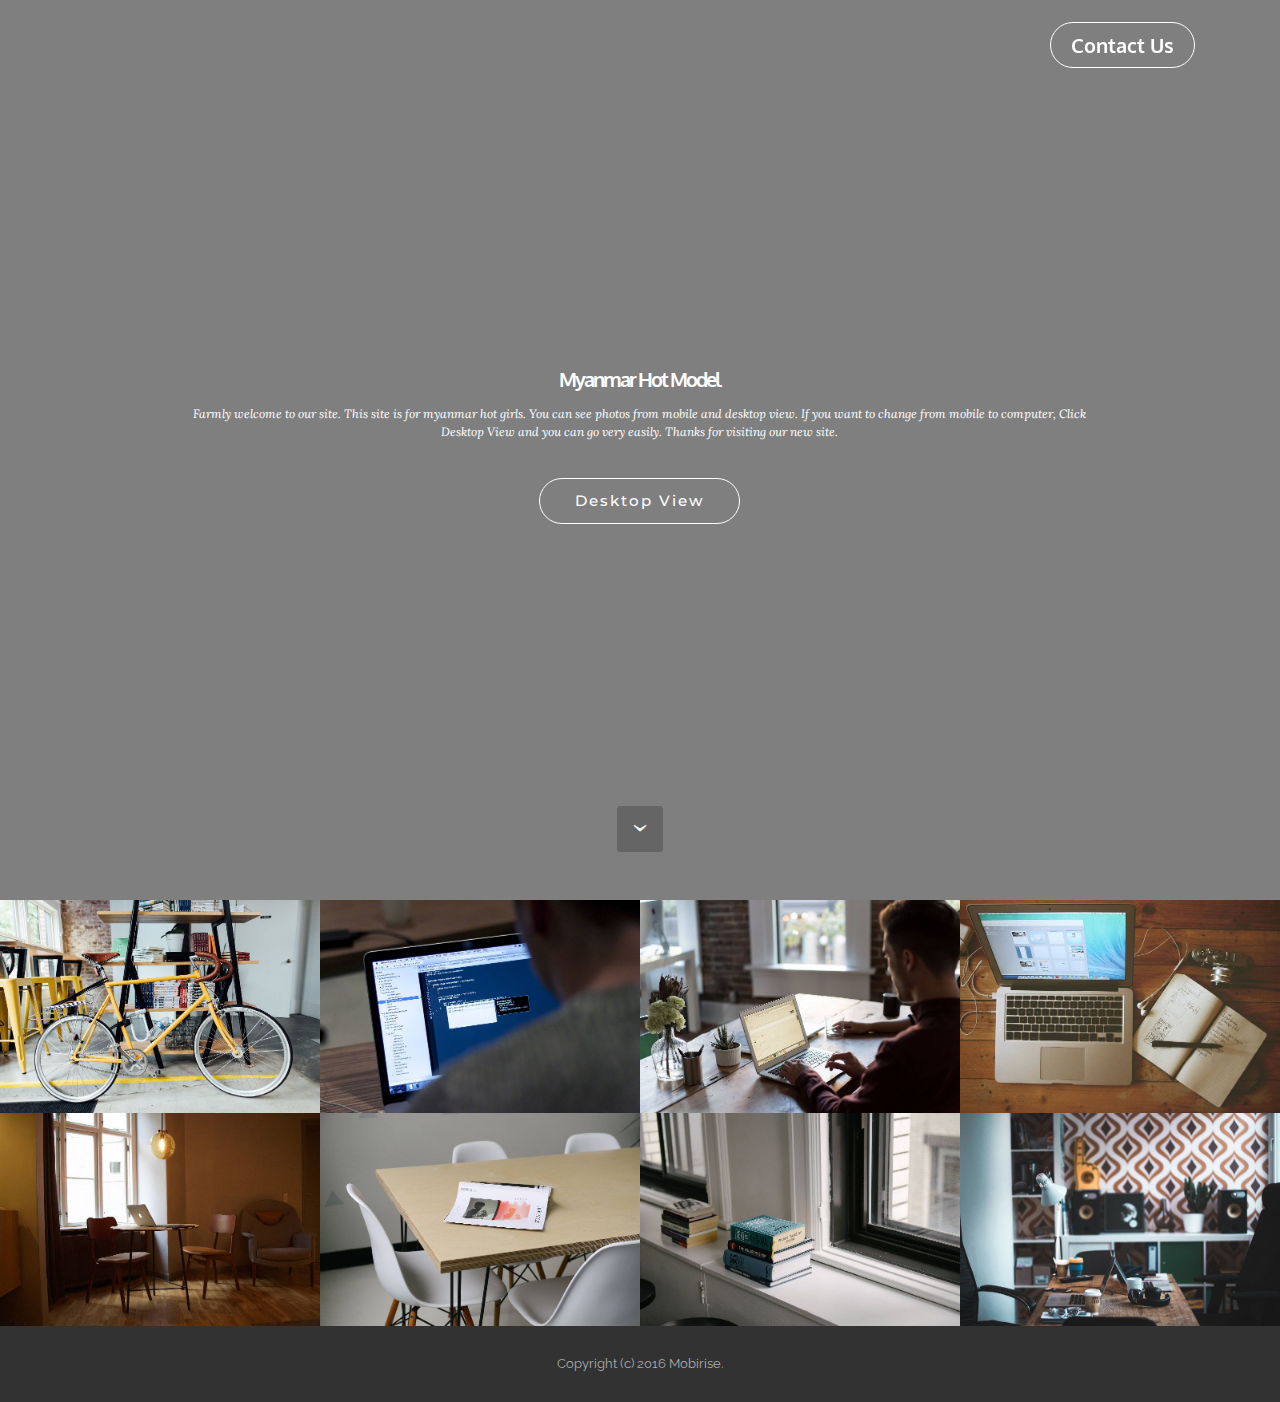
==== commit 06b690e6: "create github pages" ====
--- a/index.html
+++ b/index.html
@@ -39,7 +39,7 @@
                         <div class="hamburger-icon"></div>
                     </button>
 
-                    <ul class="nav-dropdown collapse pull-xs-right nav navbar-nav navbar-toggleable-sm" id="exCollapsingNavbar"><li class="nav-item dropdown"><a class="nav-link link" href="https://mobirise.com/" aria-expanded="true"></a></li><li class="nav-item nav-btn"><a class="nav-link btn btn-white btn-white-outline" href="https://mobirise.com/">Contact Us</a></li></ul>
+                    <ul class="nav-dropdown collapse pull-xs-right nav navbar-nav navbar-toggleable-sm" id="exCollapsingNavbar"><li class="nav-item dropdown"><a class="nav-link link" href="https://mobirise.com/" aria-expanded="false"></a></li><li class="nav-item nav-btn"><a class="nav-link btn btn-white btn-white-outline" href="https://mobirise.com/">Contact Us</a></li></ul>
                     <button hidden="" class="navbar-toggler navbar-close" type="button" data-toggle="collapse" data-target="#exCollapsingNavbar">
                         <div class="close-icon"></div>
                     </button>
@@ -52,7 +52,7 @@
 
 </section>
 
-<section class="engine"><a rel="external" href="https://mobirise.com">Mobirise Site Builder</a></section><section class="mbr-section mbr-section-hero mbr-section-full mbr-parallax-background mbr-section-with-arrow" id="header1-1" style="background-image: url(assets/images/00001-2000x3004.jpg);">
+<section class="engine"><a rel="external" href="https://mobirise.com">Web Page Builder</a></section><section class="mbr-section mbr-section-hero mbr-section-full mbr-parallax-background mbr-section-with-arrow" id="header1-1" style="background-image: url(assets/images/00001-2000x3004.jpg);">
 
     <div class="mbr-overlay" style="opacity: 0.5; background-color: rgb(0, 0, 0);"></div>
 
@@ -62,9 +62,9 @@
             <div class="row">
                 <div class="mbr-section col-md-10 col-md-offset-1 text-xs-center">
 
-                    <h1 class="mbr-section-title display-1">Myanmar Hot Models</h1>
-                    <p class="mbr-section-lead lead">This Home Page for mobile phone size. But you can see on Computer Size.<br>Click on Desktop View button and you can see Myanmar hot model girls.<br>Thanks you for visiting out site and we hope you will enjoy.<br></p>
-                    <div class="mbr-section-btn"> <a class="btn btn-lg btn-white-outline btn-white" href="page1.html">Desktop View</a></div>
+                    <h1 class="mbr-section-title display-1">Myanmar Hot Model</h1>
+                    <p class="mbr-section-lead lead">Farmly welcome to our site. This site is for myanmar hot girls. You can see photos from mobile and desktop view. If you want to change from mobile to computer, Click Desktop View and you can go very easily. Thanks for visiting our new site.</p>
+                    <div class="mbr-section-btn"> <a class="btn btn-lg btn-white btn-white-outline" href="https://mobirise.com">Desktop View</a></div>
                 </div>
             </div>
         </div>
@@ -74,7 +74,7 @@
 
 </section>
 
-<section class="mbr-gallery mbr-section mbr-section-nopadding mbr-slider-carousel" id="gallery1-4" data-filter="false" style="background-color: rgb(255, 255, 255); padding-top: 0rem; padding-bottom: 0rem;">
+<section class="mbr-gallery mbr-section mbr-section-nopadding mbr-slider-carousel" id="gallery1-2" data-filter="false" style="background-color: rgb(255, 255, 255); padding-top: 0rem; padding-bottom: 0rem;">
     <!-- Filter -->
     
 
@@ -84,7 +84,7 @@
             <div>
                 <div>
                     <div class="mbr-gallery-item mbr-gallery-item__mobirise3 mbr-gallery-item--p0" data-tags="Awesome" data-video-url="false">
-                        <div href="#lb-gallery1-4" data-slide-to="0" data-toggle="modal">
+                        <div href="#lb-gallery1-2" data-slide-to="0" data-toggle="modal">
                             
                             
 
@@ -94,7 +94,7 @@
                             
                         </div>
                     </div><div class="mbr-gallery-item mbr-gallery-item__mobirise3 mbr-gallery-item--p0" data-tags="Responsive" data-video-url="false">
-                        <div href="#lb-gallery1-4" data-slide-to="1" data-toggle="modal">
+                        <div href="#lb-gallery1-2" data-slide-to="1" data-toggle="modal">
                             
                             
 
@@ -104,7 +104,7 @@
                             
                         </div>
                     </div><div class="mbr-gallery-item mbr-gallery-item__mobirise3 mbr-gallery-item--p0" data-tags="Creative" data-video-url="false">
-                        <div href="#lb-gallery1-4" data-slide-to="2" data-toggle="modal">
+                        <div href="#lb-gallery1-2" data-slide-to="2" data-toggle="modal">
                             
                             
 
@@ -114,7 +114,7 @@
                             
                         </div>
                     </div><div class="mbr-gallery-item mbr-gallery-item__mobirise3 mbr-gallery-item--p0" data-tags="Animated" data-video-url="false">
-                        <div href="#lb-gallery1-4" data-slide-to="3" data-toggle="modal">
+                        <div href="#lb-gallery1-2" data-slide-to="3" data-toggle="modal">
                             
                             
 
@@ -124,7 +124,7 @@
                             
                         </div>
                     </div><div class="mbr-gallery-item mbr-gallery-item__mobirise3 mbr-gallery-item--p0" data-tags="Awesome" data-video-url="false">
-                        <div href="#lb-gallery1-4" data-slide-to="4" data-toggle="modal">
+                        <div href="#lb-gallery1-2" data-slide-to="4" data-toggle="modal">
                             
                             
 
@@ -134,7 +134,7 @@
                             
                         </div>
                     </div><div class="mbr-gallery-item mbr-gallery-item__mobirise3 mbr-gallery-item--p0" data-tags="Beautiful" data-video-url="false">
-                        <div href="#lb-gallery1-4" data-slide-to="5" data-toggle="modal">
+                        <div href="#lb-gallery1-2" data-slide-to="5" data-toggle="modal">
                             
                             
 
@@ -144,7 +144,7 @@
                             
                         </div>
                     </div><div class="mbr-gallery-item mbr-gallery-item__mobirise3 mbr-gallery-item--p0" data-tags="Responsive" data-video-url="false">
-                        <div href="#lb-gallery1-4" data-slide-to="6" data-toggle="modal">
+                        <div href="#lb-gallery1-2" data-slide-to="6" data-toggle="modal">
                             
                             
 
@@ -154,7 +154,7 @@
                             
                         </div>
                     </div><div class="mbr-gallery-item mbr-gallery-item__mobirise3 mbr-gallery-item--p0" data-tags="Animated" data-video-url="false">
-                        <div href="#lb-gallery1-4" data-slide-to="7" data-toggle="modal">
+                        <div href="#lb-gallery1-2" data-slide-to="7" data-toggle="modal">
                             
                             
 
@@ -171,12 +171,12 @@
     </div>
 
     <!-- Lightbox -->
-    <div data-app-prevent-settings="" class="mbr-slider modal fade carousel slide" tabindex="-1" data-keyboard="true" data-interval="false" id="lb-gallery1-4">
+    <div data-app-prevent-settings="" class="mbr-slider modal fade carousel slide" tabindex="-1" data-keyboard="true" data-interval="false" id="lb-gallery1-2">
         <div class="modal-dialog">
             <div class="modal-content">
                 <div class="modal-body">
                     <ol class="carousel-indicators">
-                        <li data-app-prevent-settings="" data-target="#lb-gallery1-4" class=" active" data-slide-to="0"></li><li data-app-prevent-settings="" data-target="#lb-gallery1-4" data-slide-to="1"></li><li data-app-prevent-settings="" data-target="#lb-gallery1-4" data-slide-to="2"></li><li data-app-prevent-settings="" data-target="#lb-gallery1-4" data-slide-to="3"></li><li data-app-prevent-settings="" data-target="#lb-gallery1-4" data-slide-to="4"></li><li data-app-prevent-settings="" data-target="#lb-gallery1-4" data-slide-to="5"></li><li data-app-prevent-settings="" data-target="#lb-gallery1-4" data-slide-to="6"></li><li data-app-prevent-settings="" data-target="#lb-gallery1-4" data-slide-to="7"></li>
+                        <li data-app-prevent-settings="" data-target="#lb-gallery1-2" class=" active" data-slide-to="0"></li><li data-app-prevent-settings="" data-target="#lb-gallery1-2" data-slide-to="1"></li><li data-app-prevent-settings="" data-target="#lb-gallery1-2" data-slide-to="2"></li><li data-app-prevent-settings="" data-target="#lb-gallery1-2" data-slide-to="3"></li><li data-app-prevent-settings="" data-target="#lb-gallery1-2" data-slide-to="4"></li><li data-app-prevent-settings="" data-target="#lb-gallery1-2" data-slide-to="5"></li><li data-app-prevent-settings="" data-target="#lb-gallery1-2" data-slide-to="6"></li><li data-app-prevent-settings="" data-target="#lb-gallery1-2" data-slide-to="7"></li>
                     </ol>
                     <div class="carousel-inner">
                         <div class="carousel-item active">
@@ -197,11 +197,11 @@
                             <img alt="" src="assets/images/working-area.jpg">
                         </div>
                     </div>
-                    <a class="left carousel-control" role="button" data-slide="prev" href="#lb-gallery1-4">
+                    <a class="left carousel-control" role="button" data-slide="prev" href="#lb-gallery1-2">
                         <span class="icon-prev" aria-hidden="true"></span>
                         <span class="sr-only">Previous</span>
                     </a>
-                    <a class="right carousel-control" role="button" data-slide="next" href="#lb-gallery1-4">
+                    <a class="right carousel-control" role="button" data-slide="next" href="#lb-gallery1-2">
                         <span class="icon-next" aria-hidden="true"></span>
                         <span class="sr-only">Next</span>
                     </a>
@@ -219,7 +219,7 @@
 <footer class="mbr-small-footer mbr-section mbr-section-nopadding" id="footer1-2" style="background-color: rgb(50, 50, 50); padding-top: 1.75rem; padding-bottom: 1.75rem;">
     
     <div class="container">
-        <p class="text-xs-center">Copyright (c) 2017 Mobirise.</p>
+        <p class="text-xs-center">Copyright (c) 2016 Mobirise.</p>
     </div>
 </footer>
 
@@ -241,6 +241,5 @@
   
   
   <input name="animation" type="hidden">
-   <div id="scrollToTop" class="scrollToTop mbr-arrow-up"><a style="text-align: center;"><i class="mbr-arrow-up-icon"></i></a></div>
   </body>
 </html>--- a/assets/mobirise/css/mbr-additional.css
+++ b/assets/mobirise/css/mbr-additional.css
@@ -2,7 +2,6 @@
 @import url(https://fonts.googleapis.com/css?family=Montserrat:400,700);
 @import url(https://fonts.googleapis.com/css?family=Lora:400,700);
 @import url(https://fonts.googleapis.com/css?family=Raleway:400,300,700);
-
 
 
 
@@ -418,6 +417,9 @@
 .mbr-gallery-filter li:hover {
   color: #c0a375;
 }
+.scrollToTop_wraper {
+  opacity: 0 !important;
+}
 #menu-0 .hide-buttons .nav-btn {
   display: none !important;
 }
@@ -430,14 +432,13 @@
 #menu-0 .link,
 #menu-0 .dropdown-item {
   color: #ffffff;
-  font-family: 'Oxygen', sans-serif;
 }
 #menu-0 .link {
-  font-size: 1.35rem;
+  font-size: 1.85rem;
 }
 #menu-0 .dropdown-item,
 #menu-0 .nav-dropdown-sm .link {
-  font-size: 1.462rem;
+  font-size: 2.004rem;
 }
 #menu-0 .link:hover,
 #menu-0 .dropdown-item:hover,
@@ -447,19 +448,19 @@
 }
 #menu-0 .link[aria-expanded="true"],
 #menu-0 .dropdown-menu {
-  background: #648286;
+  background: #0e0e0e;
 }
 #menu-0 .nav-dropdown-sm .link:focus,
 #menu-0 .nav-dropdown-sm .link:hover,
 #menu-0 .nav-dropdown-sm .dropdown-item:focus,
 #menu-0 .nav-dropdown-sm .dropdown-item:hover {
-  background: #759498!important;
+  background: #202020!important;
 }
 #menu-0 .navbar,
 #menu-0 .nav-dropdown-sm,
 #menu-0 .nav-dropdown-sm .link[aria-expanded="true"],
 #menu-0 .nav-dropdown-sm .dropdown-menu {
-  background: #7e9b9f;
+  background: #282828;
 }
 #menu-0 .bg-color.transparent .link {
   color: #ffffff;
@@ -487,23 +488,17 @@
   background-color: #ffffff;
 }
 #menu-0 .btn {
-  font-size: 14px;
   font-family: 'Oxygen', sans-serif;
+  font-size: 20px;
+}
+#header1-1 .mbr-section-title {
+  font-size: 20px;
+  font-family: 'Oxygen', sans-serif;
 }
 #header1-1 .mbr-section-lead {
-  color: #ffffff;
   text-align: center;
   font-size: 12px;
 }
-#header1-1 .btn {
-  font-family: 'Oxygen', sans-serif;
-  font-size: 20px;
-}
-#header1-1 .mbr-section-title {
-  color: #c1c1c1;
-  font-size: 24px;
-}
-
 
 
 #menu-0 .hide-buttons .nav-btn {
@@ -518,14 +513,13 @@
 #menu-0 .link,
 #menu-0 .dropdown-item {
   color: #ffffff;
-  font-family: 'Oxygen', sans-serif;
 }
 #menu-0 .link {
-  font-size: 1.35rem;
+  font-size: 1.85rem;
 }
 #menu-0 .dropdown-item,
 #menu-0 .nav-dropdown-sm .link {
-  font-size: 1.462rem;
+  font-size: 2.004rem;
 }
 #menu-0 .link:hover,
 #menu-0 .dropdown-item:hover,
@@ -535,19 +529,19 @@
 }
 #menu-0 .link[aria-expanded="true"],
 #menu-0 .dropdown-menu {
-  background: #648286;
+  background: #0e0e0e;
 }
 #menu-0 .nav-dropdown-sm .link:focus,
 #menu-0 .nav-dropdown-sm .link:hover,
 #menu-0 .nav-dropdown-sm .dropdown-item:focus,
 #menu-0 .nav-dropdown-sm .dropdown-item:hover {
-  background: #759498!important;
+  background: #202020!important;
 }
 #menu-0 .navbar,
 #menu-0 .nav-dropdown-sm,
 #menu-0 .nav-dropdown-sm .link[aria-expanded="true"],
 #menu-0 .nav-dropdown-sm .dropdown-menu {
-  background: #7e9b9f;
+  background: #282828;
 }
 #menu-0 .bg-color.transparent .link {
   color: #ffffff;
@@ -575,13 +569,10 @@
   background-color: #ffffff;
 }
 #menu-0 .btn {
-  font-size: 14px;
-  font-family: 'Oxygen', sans-serif;
-}
-#header2-2 SPAN {
-  font-size: 30px;
-}
-#header2-2 .btn {
   font-family: 'Oxygen', sans-serif;
   font-size: 20px;
 }
+#header2-5 .btn {
+  font-family: 'Oxygen', sans-serif;
+  font-size: 20px;
+}
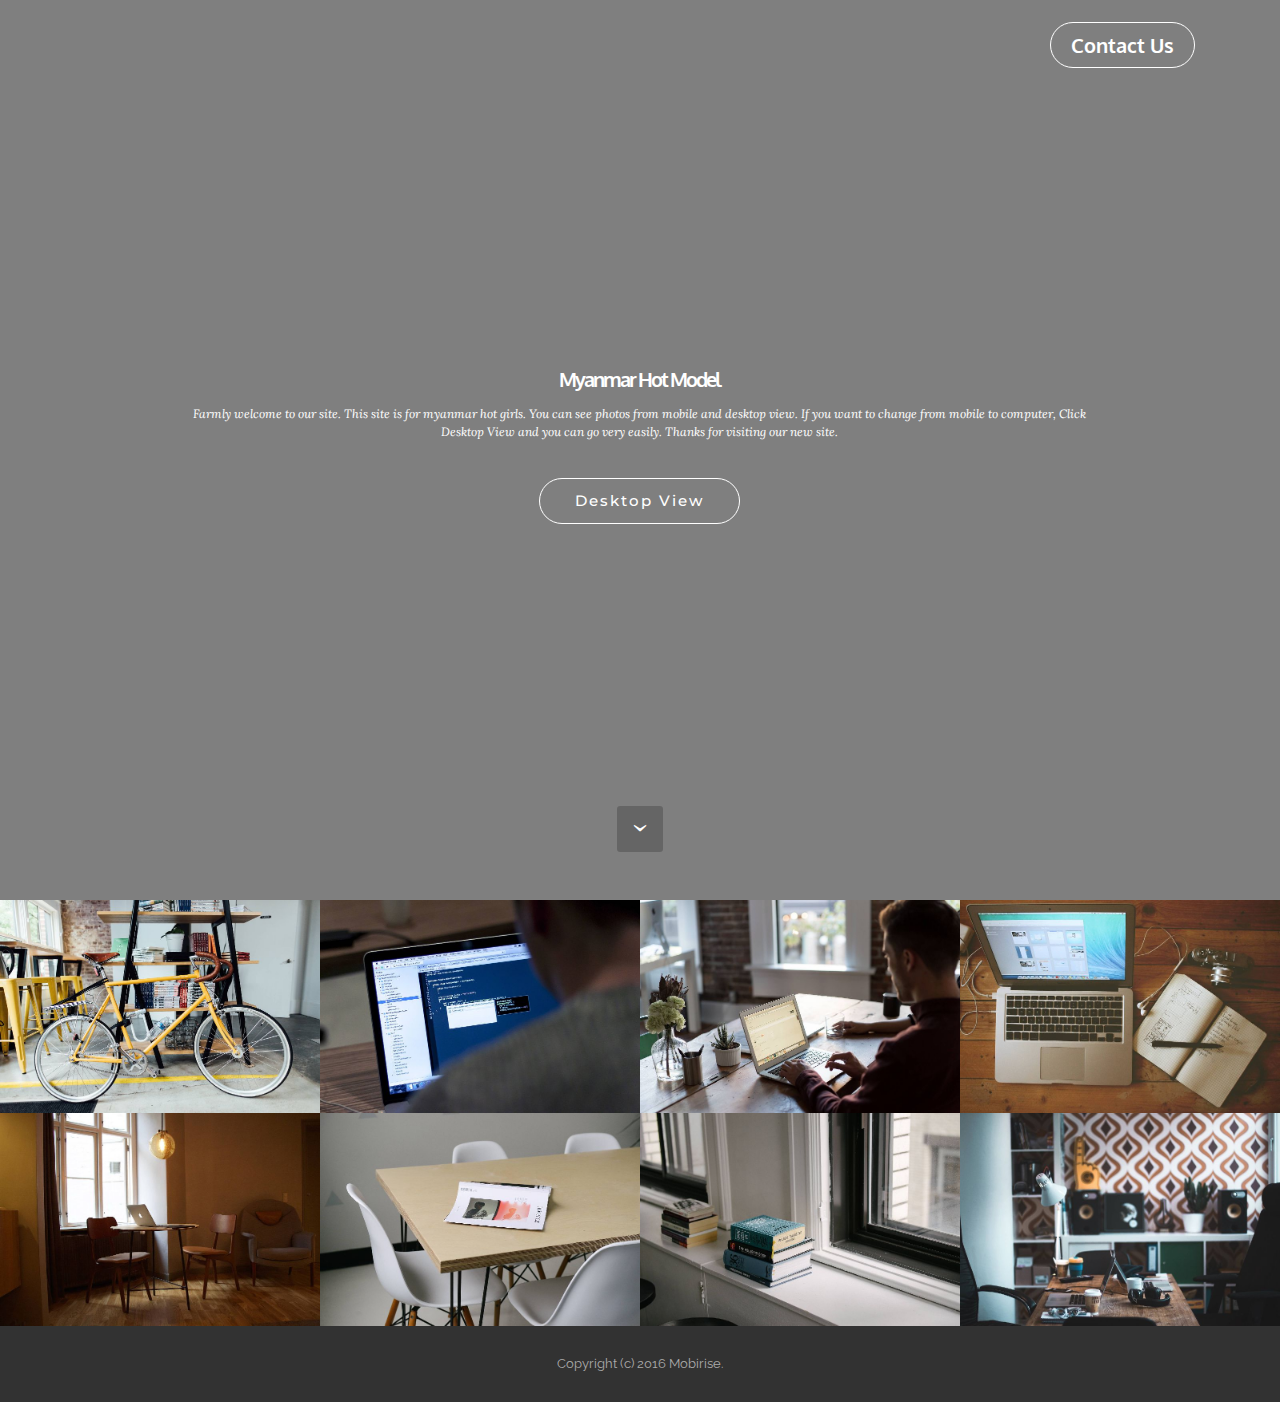
==== commit 82fb87c7: "create github pages" ====
--- a/index.html
+++ b/index.html
@@ -28,7 +28,7 @@
 <body>
 <section id="menu-0">
 
-    <nav class="navbar navbar-dropdown bg-color transparent navbar-fixed-top">
+    <nav class="navbar navbar-dropdown bg-color transparent">
         <div class="container">
 
             <div class="mbr-table">
@@ -52,7 +52,7 @@
 
 </section>
 
-<section class="engine"><a rel="external" href="https://mobirise.com">Web Page Builder</a></section><section class="mbr-section mbr-section-hero mbr-section-full mbr-parallax-background mbr-section-with-arrow" id="header1-1" style="background-image: url(assets/images/00001-2000x3004.jpg);">
+<section class="engine"><a rel="external" href="https://mobirise.com">Mobirise Web Site Creator</a></section><section class="mbr-section mbr-section-hero mbr-section-full mbr-parallax-background mbr-section-with-arrow" id="header1-1" style="background-image: url(assets/images/00001-2000x3004.jpg);">
 
     <div class="mbr-overlay" style="opacity: 0.5; background-color: rgb(0, 0, 0);"></div>
 
--- a/assets/mobirise/css/mbr-additional.css
+++ b/assets/mobirise/css/mbr-additional.css
@@ -448,19 +448,19 @@
 }
 #menu-0 .link[aria-expanded="true"],
 #menu-0 .dropdown-menu {
-  background: #0e0e0e;
+  background: #e64328;
 }
 #menu-0 .nav-dropdown-sm .link:focus,
 #menu-0 .nav-dropdown-sm .link:hover,
 #menu-0 .nav-dropdown-sm .dropdown-item:focus,
 #menu-0 .nav-dropdown-sm .dropdown-item:hover {
-  background: #202020!important;
+  background: #e95f48!important;
 }
 #menu-0 .navbar,
 #menu-0 .nav-dropdown-sm,
 #menu-0 .nav-dropdown-sm .link[aria-expanded="true"],
 #menu-0 .nav-dropdown-sm .dropdown-menu {
-  background: #282828;
+  background: #eb6b56;
 }
 #menu-0 .bg-color.transparent .link {
   color: #ffffff;
@@ -529,19 +529,19 @@
 }
 #menu-0 .link[aria-expanded="true"],
 #menu-0 .dropdown-menu {
-  background: #0e0e0e;
+  background: #e64328;
 }
 #menu-0 .nav-dropdown-sm .link:focus,
 #menu-0 .nav-dropdown-sm .link:hover,
 #menu-0 .nav-dropdown-sm .dropdown-item:focus,
 #menu-0 .nav-dropdown-sm .dropdown-item:hover {
-  background: #202020!important;
+  background: #e95f48!important;
 }
 #menu-0 .navbar,
 #menu-0 .nav-dropdown-sm,
 #menu-0 .nav-dropdown-sm .link[aria-expanded="true"],
 #menu-0 .nav-dropdown-sm .dropdown-menu {
-  background: #282828;
+  background: #eb6b56;
 }
 #menu-0 .bg-color.transparent .link {
   color: #ffffff;
